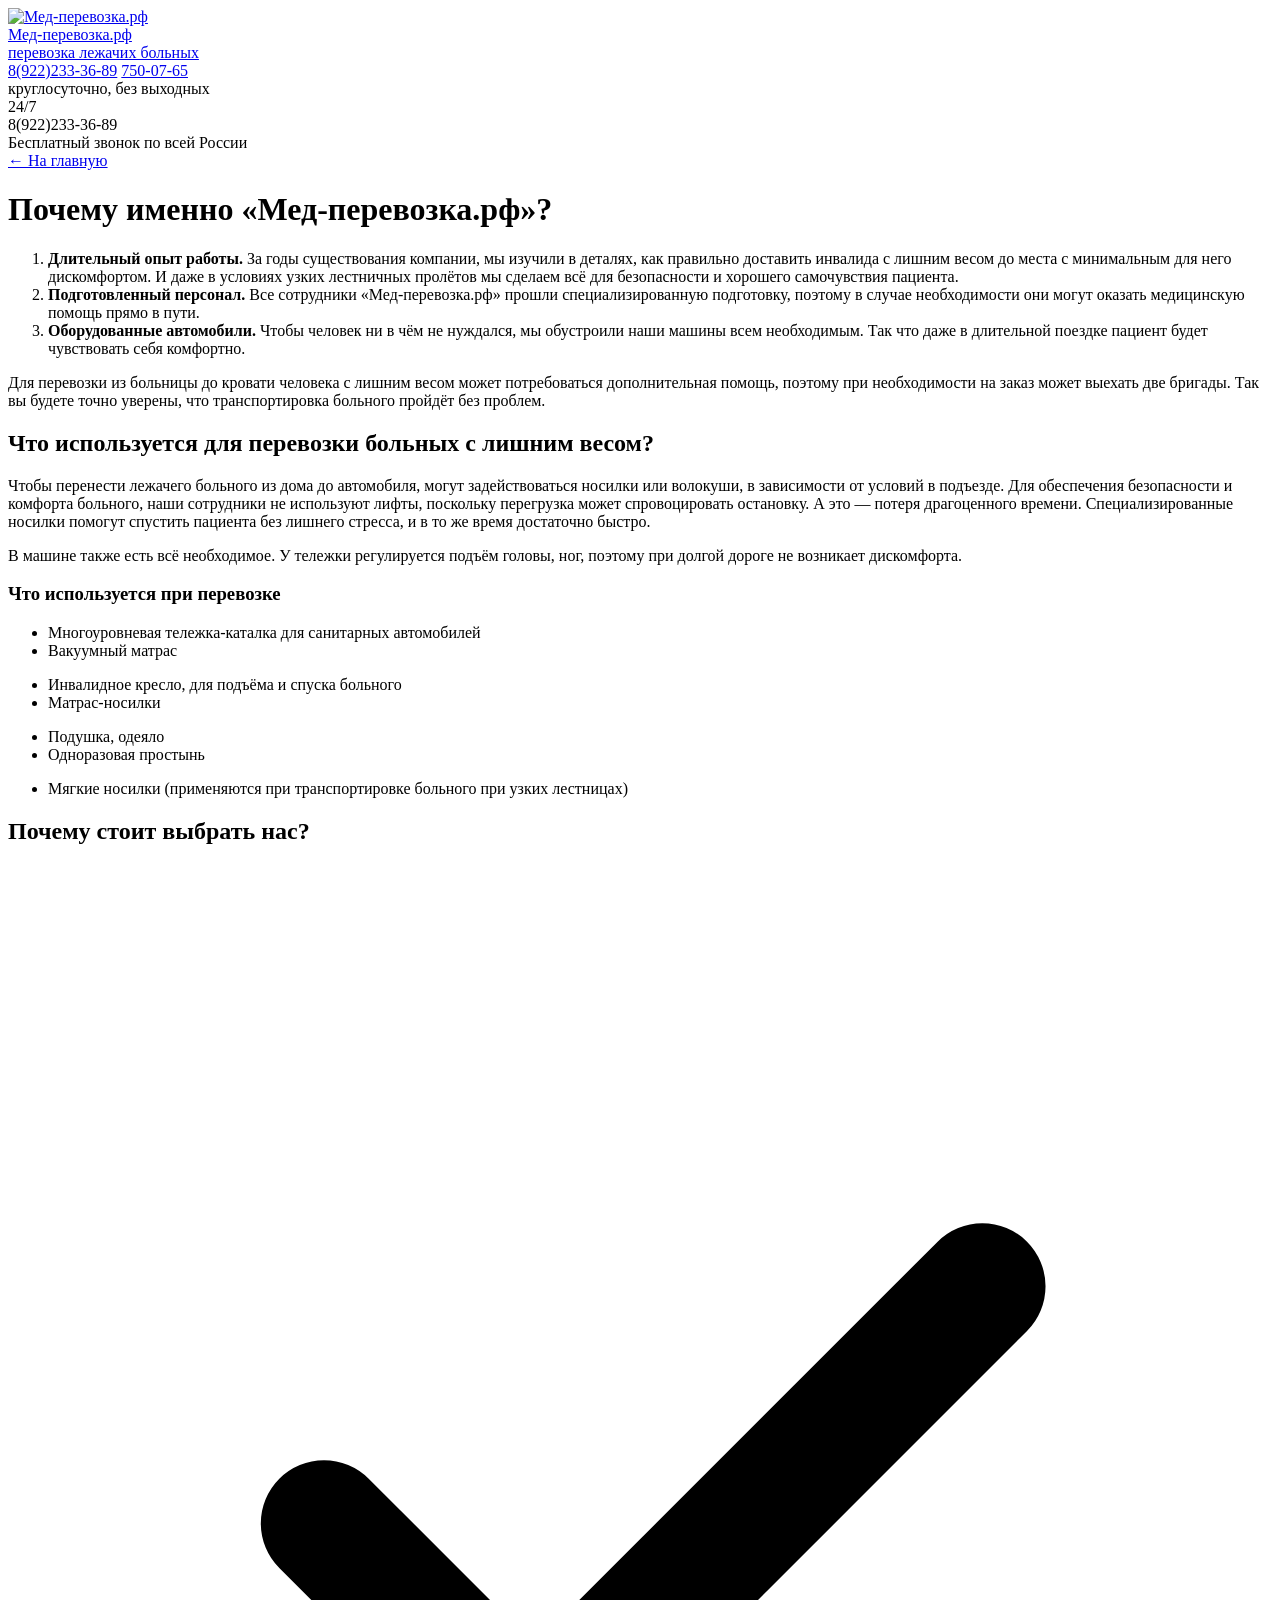
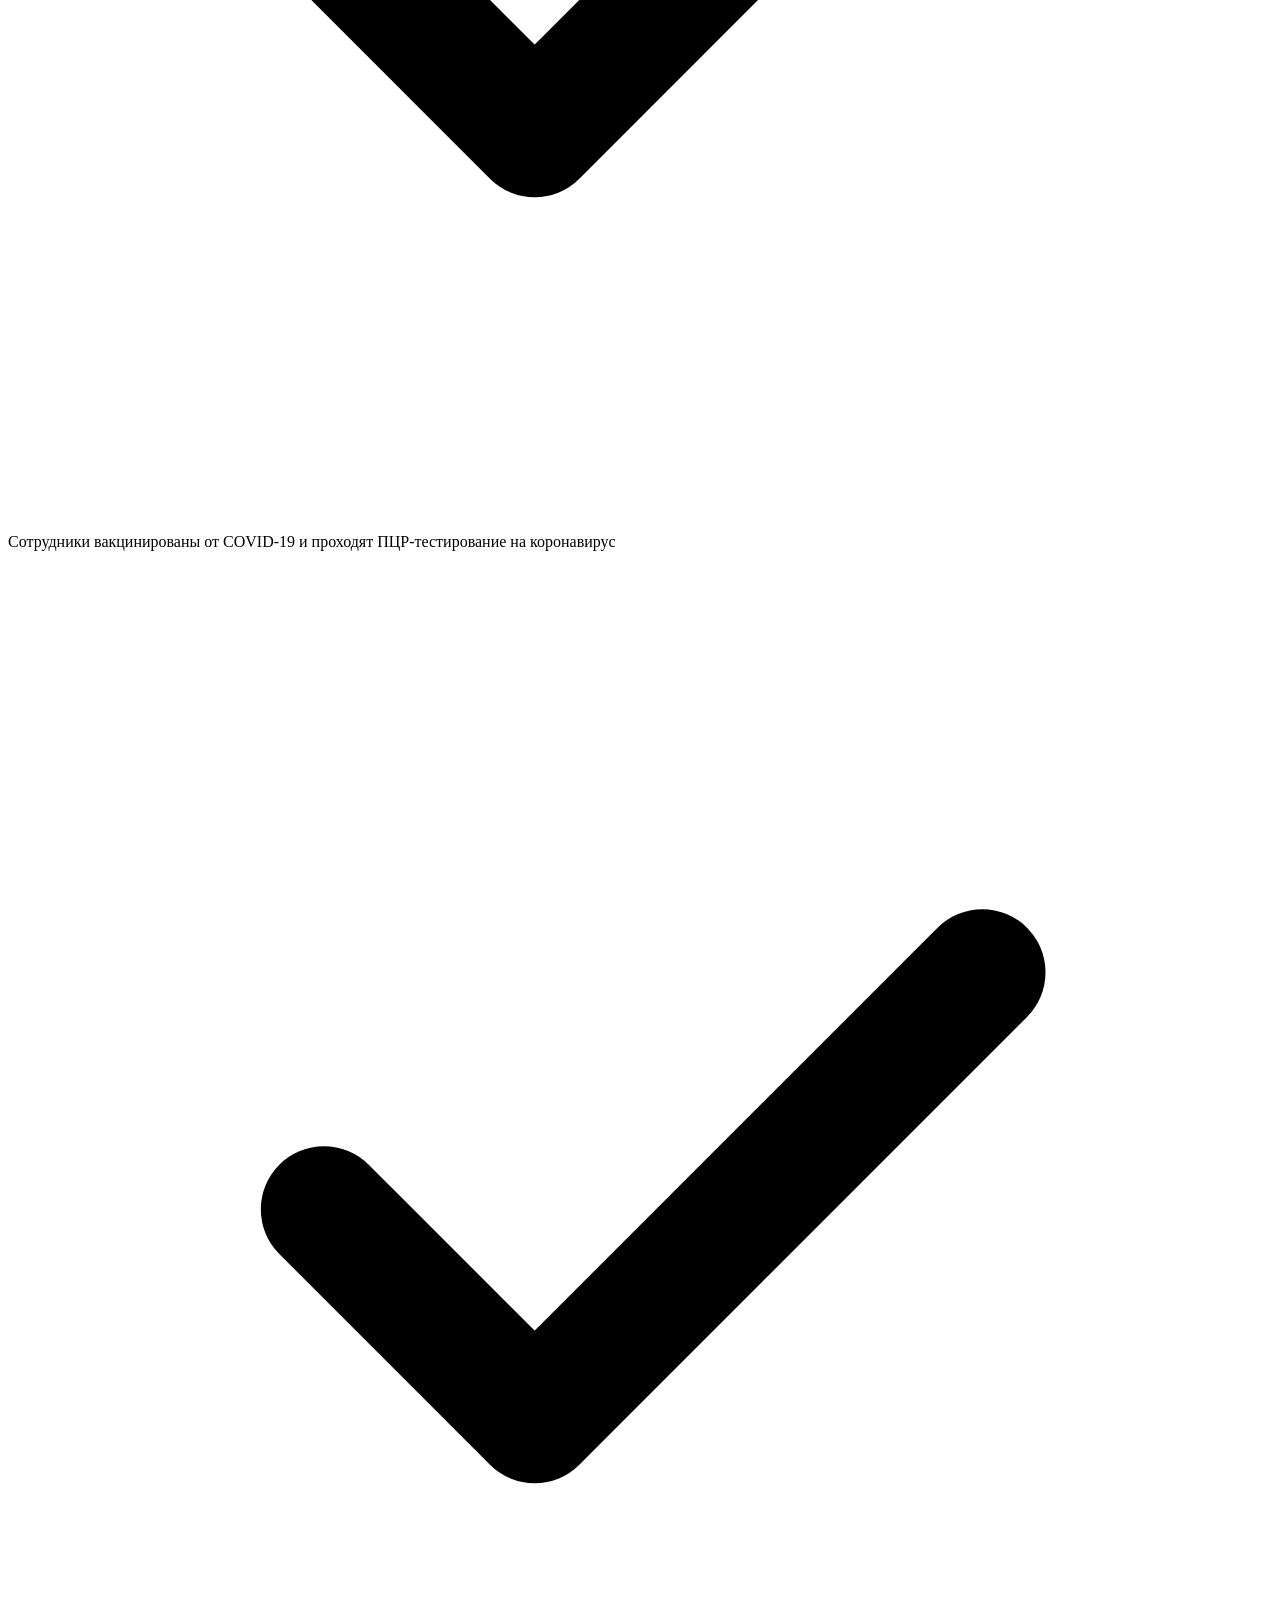
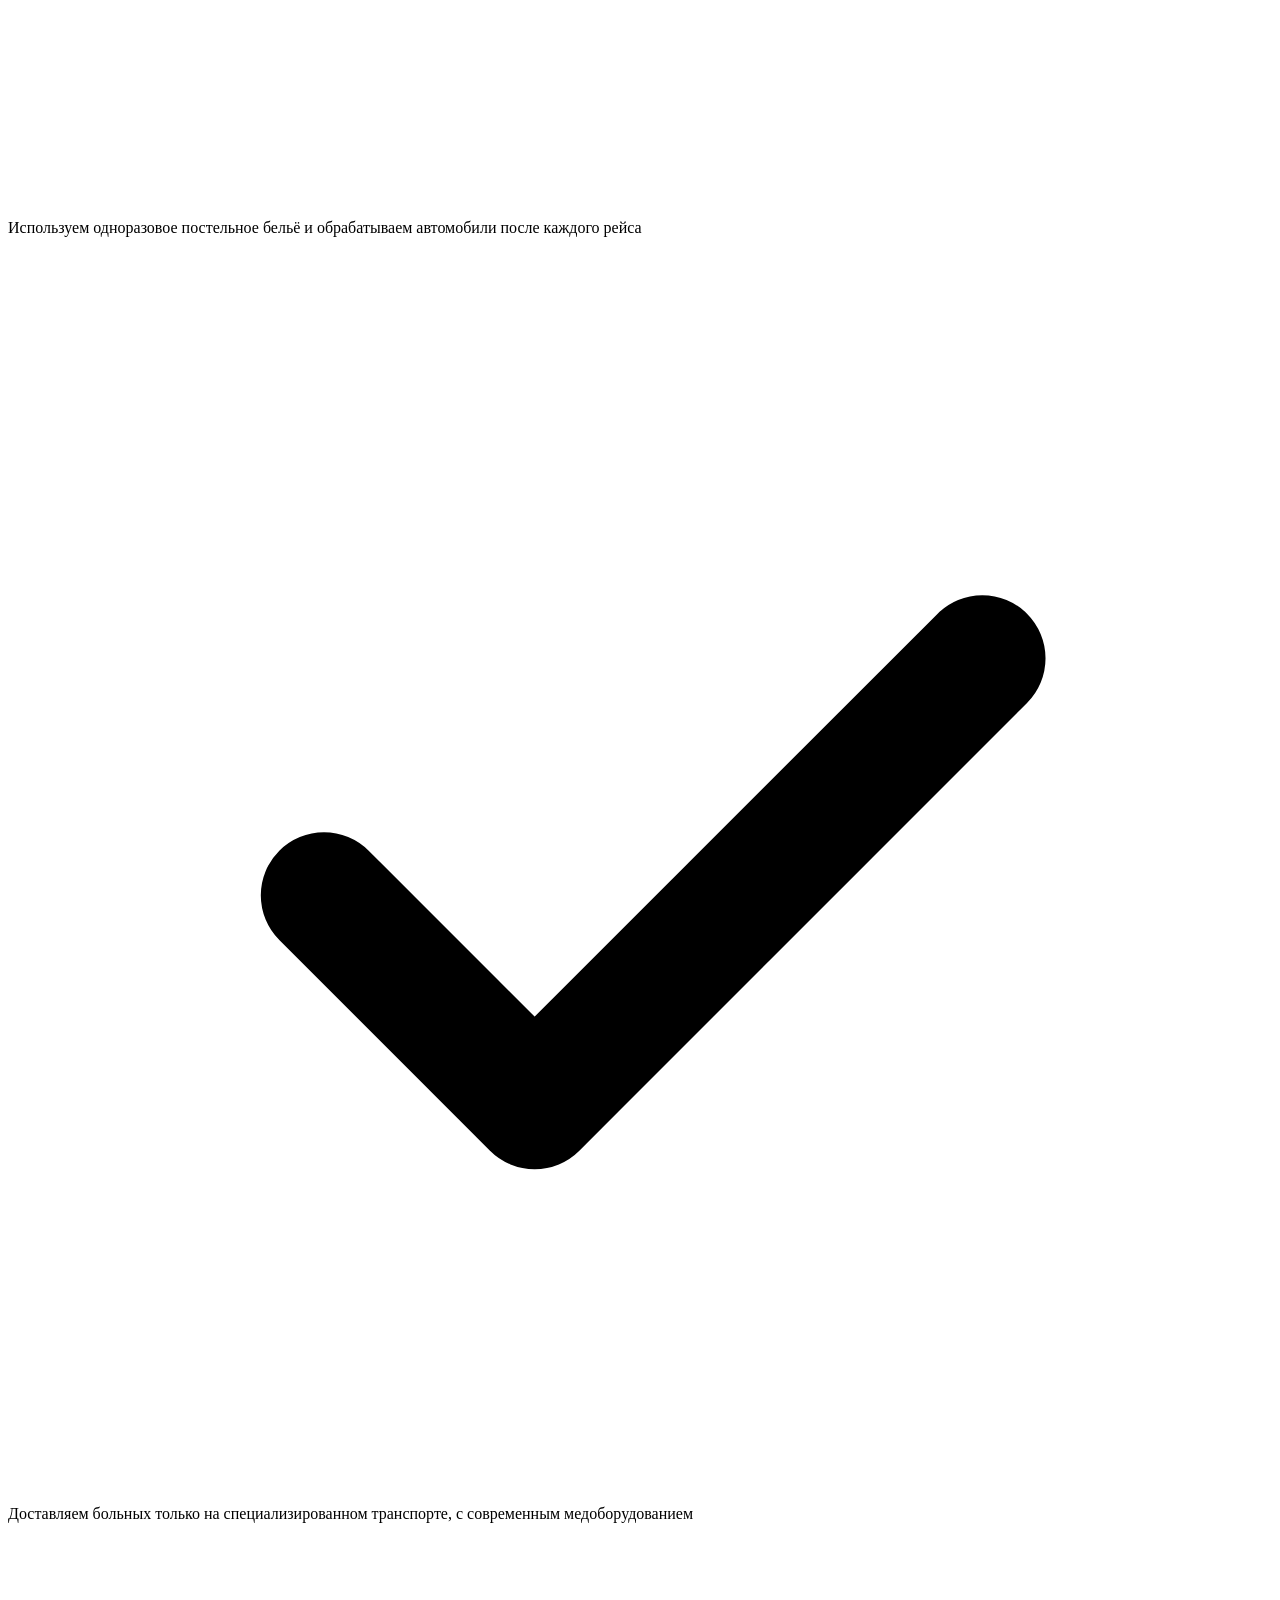
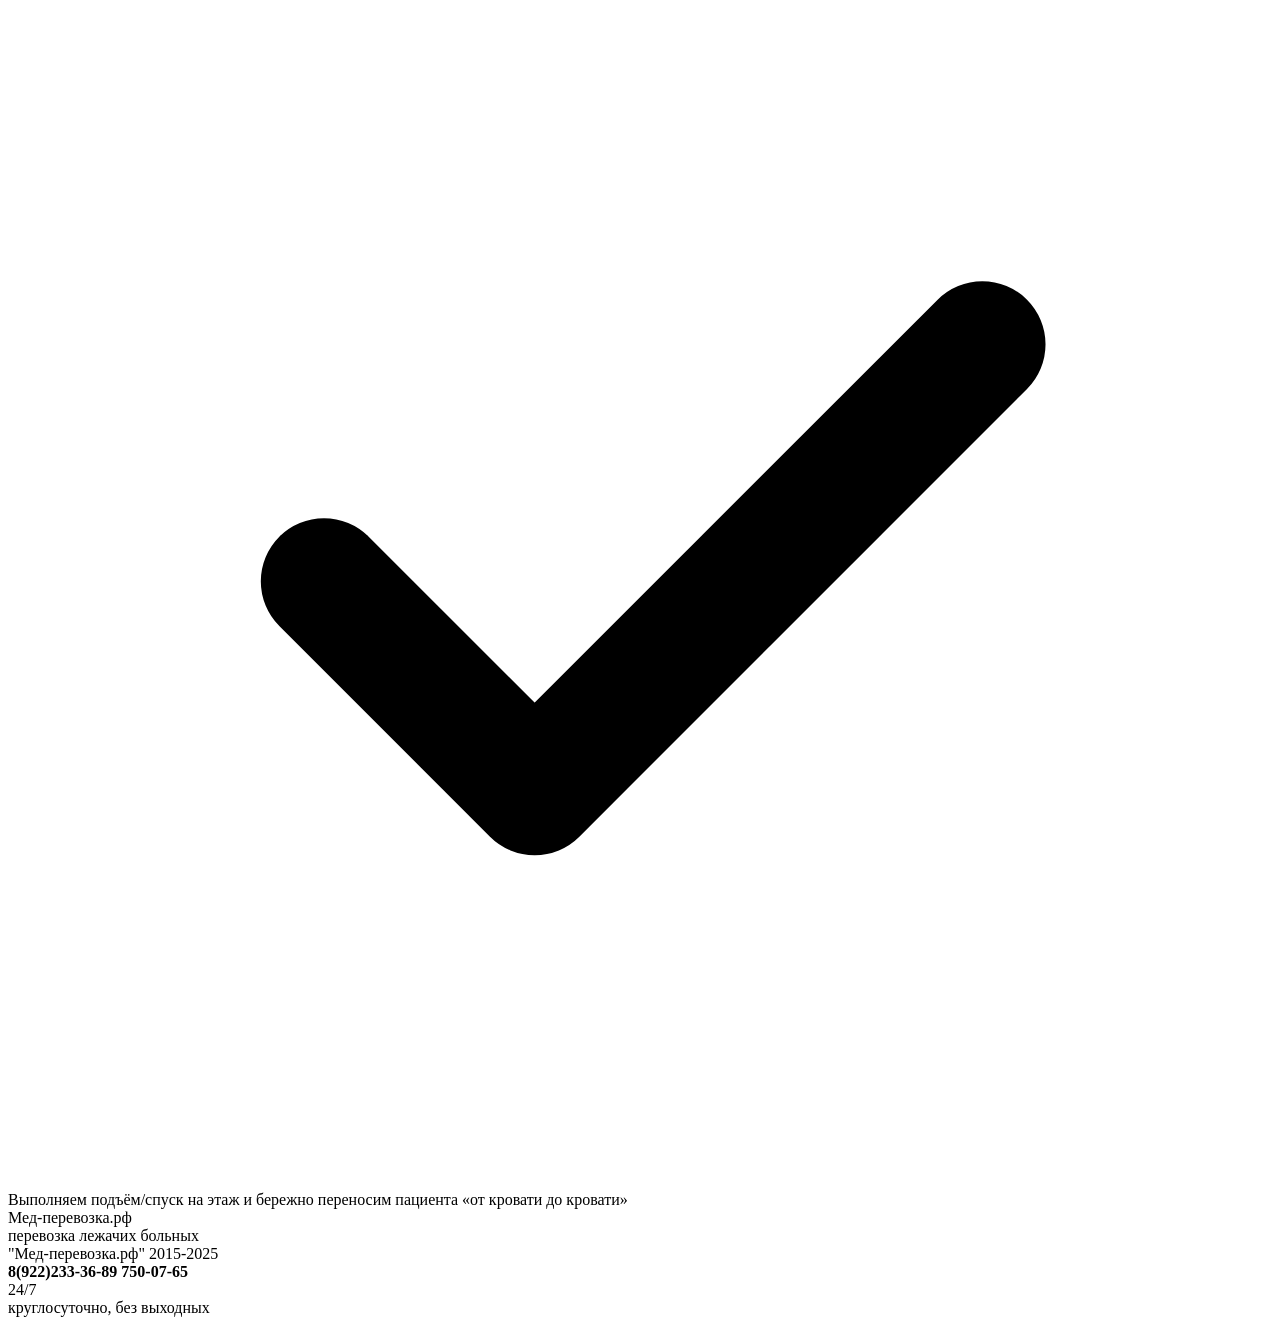
==== bolshoy-ves.html @ 8f7810c8 "Add files via upload" ====
<!DOCTYPE html>
<html lang="ru">
<head>
  <meta charset="UTF-8" />
  <meta name="viewport" content="width=device-width, initial-scale=1" />
  <title>Перевозка больных с лишним весом — Мед-перевозка.рф</title>
  <link rel="stylesheet" href="css/style.css" />
  <link rel="icon" href="img/logo.png" type="image/png" sizes="512x512" />
  <link rel="shortcut icon" href="img/logo.png" type="image/png" sizes="512x512" />
  <link rel="apple-touch-icon" href="img/logo.png" sizes="512x512" />
  <script src="js/slider.js" defer></script>
</head>
<body>
  <header class="top-bar">
    <div class="top-bar__inner">
      <div class="top-bar__left">
        <a class="logo-block" href="index.html">
          <img class="logo-block__img" src="img/logo.png" alt="Мед-перевозка.рф" />
          <div class="logo-block__text">
            <div class="logo-block__title">Мед-перевозка.рф</div>
            <div class="logo-block__subtitle">перевозка лежачих больных</div>
          </div>
        </a>

        <div class="phones-block">
          <a href="tel:+79222333689" class="phones-block__phone">8(922)233-36-89</a>
          <a href="tel:+77500765" class="phones-block__phone">750-07-65</a>
        </div>
      </div>

      <div class="top-bar__center">
        <div class="badge">круглосуточно, без выходных</div>
      </div>

      <div class="top-bar__right">
        <div class="hotline">
          <div class="hotline__icon">24/7</div>
          <div class="hotline__text">
            <div class="hotline__phone">8(922)233-36-89</div>
            <div class="hotline__note">Бесплатный звонок по всей России</div>
          </div>
        </div>
      </div>
    </div>
  </header>

  <main class="service-page weight-page">
    <div class="service-page__inner">
      <a class="service-page__back" href="index.html">← На главную</a>

      <h1 class="service-page__title">Почему именно «Мед-перевозка.рф»?</h1>

      <section class="spine-section">
        <ol class="weight-advantages">
          <li>
            <b>Длительный опыт работы.</b> За годы существования компании, мы изучили в деталях, как
            правильно доставить инвалида с лишним весом до места с минимальным для него дискомфортом.
            И даже в условиях узких лестничных пролётов мы сделаем всё для безопасности и хорошего
            самочувствия пациента.
          </li>
          <li>
            <b>Подготовленный персонал.</b> Все сотрудники «Мед-перевозка.рф» прошли специализированную
            подготовку, поэтому в случае необходимости они могут оказать медицинскую помощь прямо в
            пути.
          </li>
          <li>
            <b>Оборудованные автомобили.</b> Чтобы человек ни в чём не нуждался, мы обустроили наши
            машины всем необходимым. Так что даже в длительной поездке пациент будет чувствовать себя
            комфортно.
          </li>
        </ol>

        <p>
          Для перевозки из больницы до кровати человека с лишним весом может потребоваться
          дополнительная помощь, поэтому при необходимости на заказ может выехать две бригады. Так вы
          будете точно уверены, что транспортировка больного пройдёт без проблем.
        </p>
      </section>

      <section class="spine-section">
        <h2 class="service-page__subtitle service-page__subtitle--small">
          Что используется для перевозки больных с лишним весом?
        </h2>

        <p>
          Чтобы перенести лежачего больного из дома до автомобиля, могут задействоваться носилки или
          волокуши, в зависимости от условий в подъезде. Для обеспечения безопасности и комфорта
          больного, наши сотрудники не используют лифты, поскольку перегрузка может спровоцировать
          остановку. А это — потеря драгоценного времени. Специализированные носилки помогут спустить
          пациента без лишнего стресса, и в то же время достаточно быстро.
        </p>

        <p>
          В машине также есть всё необходимое. У тележки регулируется подъём головы, ног, поэтому при
          долгой дороге не возникает дискомфорта.
        </p>

        <section class="spine-section">
          <h3 class="service-page__subtitle service-page__subtitle--small">Что используется при перевозке</h3>

          <div class="spine-equipment">
            <ul>
              <li>Многоуровневая тележка-каталка для санитарных автомобилей</li>
              <li>Вакуумный матрас</li>
            </ul>
            <ul>
              <li>Инвалидное кресло, для подъёма и спуска больного</li>
              <li>Матрас-носилки</li>
            </ul>
            <ul>
              <li>Подушка, одеяло</li>
              <li>Одноразовая простынь</li>
            </ul>
            <ul class="spine-equipment__wide">
              <li>
                Мягкие носилки (применяются при транспортировке больного при узких лестницах)
              </li>
            </ul>
          </div>
        </section>
      </section>

      <section class="spine-section">
        <h2 class="service-page__subtitle">Почему стоит выбрать нас?</h2>

        <div class="benefits-grid" aria-label="Преимущества">
          <div class="benefit-card">
            <div class="benefit-card__icon" aria-hidden="true">
              <svg viewBox="0 0 24 24" fill="none">
                <path d="M6 12.5l4 4L18.5 8" stroke="currentColor" stroke-width="2.4" stroke-linecap="round" stroke-linejoin="round"/>
              </svg>
            </div>
            <div class="benefit-card__text">
              Сотрудники вакцинированы от COVID‑19 и проходят ПЦР‑тестирование на коронавирус
            </div>
          </div>

          <div class="benefit-card">
            <div class="benefit-card__icon" aria-hidden="true">
              <svg viewBox="0 0 24 24" fill="none">
                <path d="M6 12.5l4 4L18.5 8" stroke="currentColor" stroke-width="2.4" stroke-linecap="round" stroke-linejoin="round"/>
              </svg>
            </div>
            <div class="benefit-card__text">
              Используем одноразовое постельное бельё и обрабатываем автомобили после каждого рейса
            </div>
          </div>

          <div class="benefit-card">
            <div class="benefit-card__icon" aria-hidden="true">
              <svg viewBox="0 0 24 24" fill="none">
                <path d="M6 12.5l4 4L18.5 8" stroke="currentColor" stroke-width="2.4" stroke-linecap="round" stroke-linejoin="round"/>
              </svg>
            </div>
            <div class="benefit-card__text">
              Доставляем больных только на специализированном транспорте, с современным
              медоборудованием
            </div>
          </div>

          <div class="benefit-card">
            <div class="benefit-card__icon" aria-hidden="true">
              <svg viewBox="0 0 24 24" fill="none">
                <path d="M6 12.5l4 4L18.5 8" stroke="currentColor" stroke-width="2.4" stroke-linecap="round" stroke-linejoin="round"/>
              </svg>
            </div>
            <div class="benefit-card__text">
              Выполняем подъём/спуск на этаж и бережно переносим пациента «от кровати до кровати»
            </div>
          </div>
        </div>
      </section>
    </div>
  </main>

  <footer class="site-footer">
    <div class="site-footer__inner">
      <div class="site-footer__left">
        <div class="site-footer__brand">
          <div class="site-footer__logo">Мед-перевозка.рф</div>
          <div class="site-footer__tagline">перевозка лежачих больных</div>
        </div>
        <div class="site-footer__copy">"Мед-перевозка.рф" 2015-2025</div>
      </div>

      <div class="site-footer__phones">
        <b href="tel:+79257967877">8(922)233-36-89</b>
        <b href="tel:+79165627064">750-07-65</b>
      </div>

      <div class="site-footer__right">
        <div class="site-footer__clock" aria-hidden="true">24/7</div>
        <div class="site-footer__right-text">круглосуточно, без выходных</div>
      </div>
    </div>
  </footer>
</body>
</html>
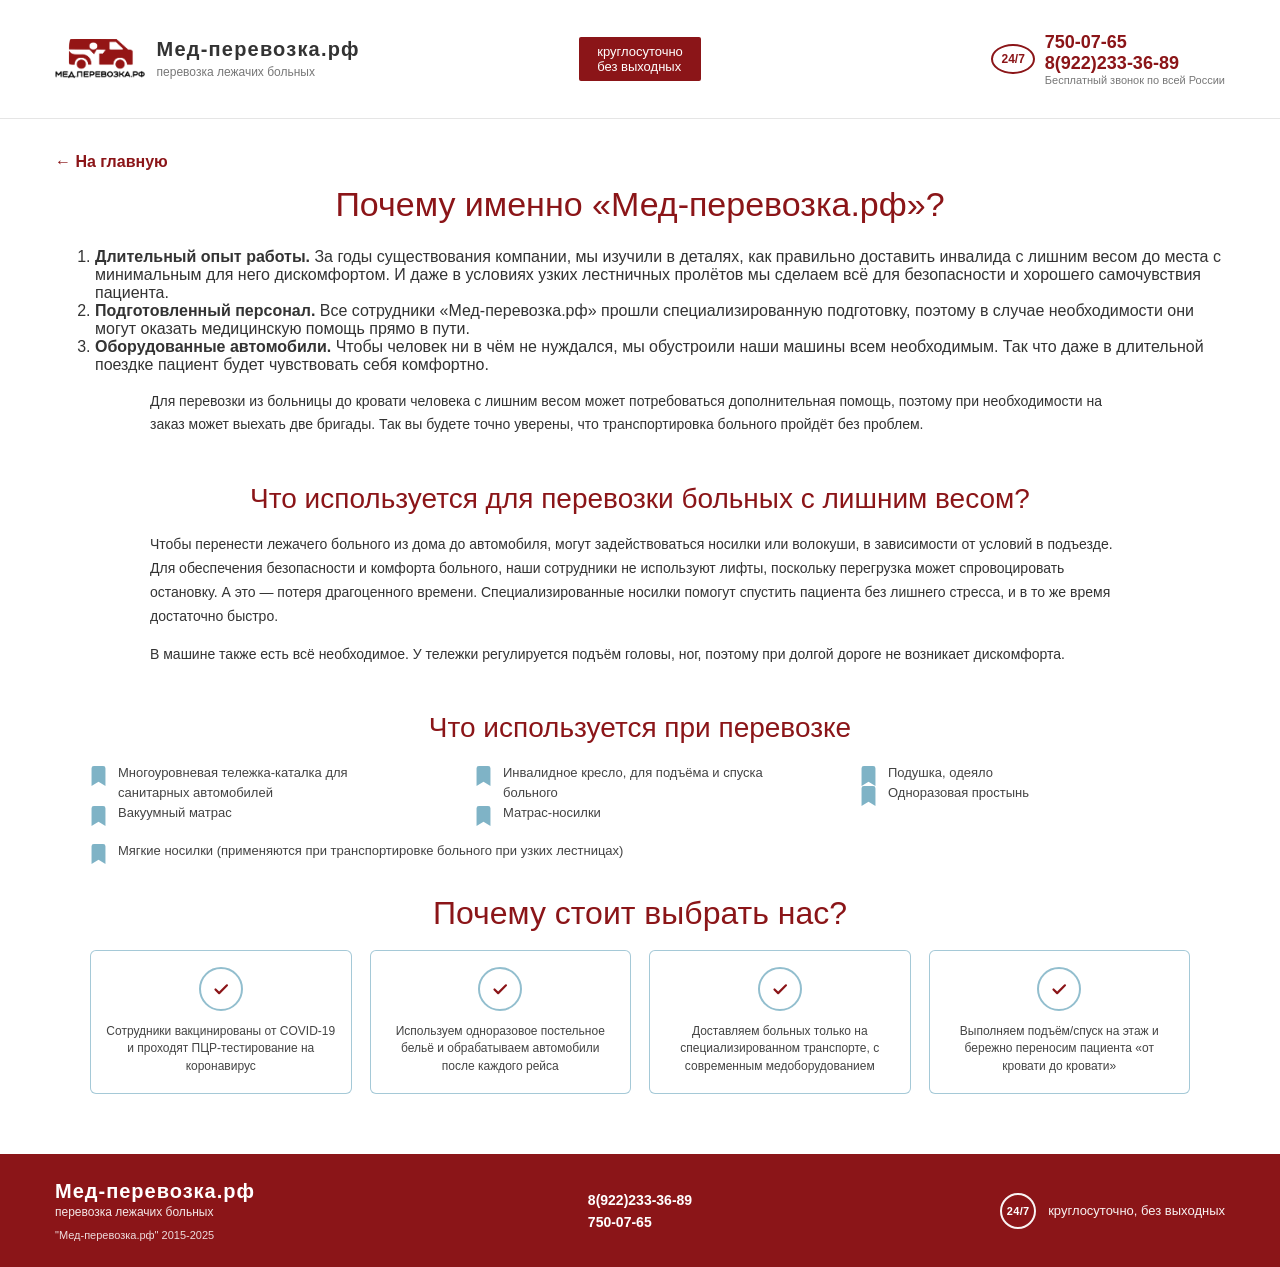
==== commit a6a2b37f: "Add files via upload" ====
--- a/bolshoy-ves.html
+++ b/bolshoy-ves.html
@@ -13,29 +13,28 @@
 <body>
   <header class="top-bar">
     <div class="top-bar__inner">
+      <!-- Левая часть: логотип + описание + телефоны -->
       <div class="top-bar__left">
         <a class="logo-block" href="index.html">
-          <img class="logo-block__img" src="img/logo.png" alt="Мед-перевозка.рф" />
+          <img class="logo-block__img" src="img/logo.png" alt="SAN-TAXI.RU" />
           <div class="logo-block__text">
             <div class="logo-block__title">Мед-перевозка.рф</div>
             <div class="logo-block__subtitle">перевозка лежачих больных</div>
           </div>
         </a>
-
-        <div class="phones-block">
-          <a href="tel:+79222333689" class="phones-block__phone">8(922)233-36-89</a>
-          <a href="tel:+77500765" class="phones-block__phone">750-07-65</a>
-        </div>
       </div>
 
+      <!-- Центр: плашка "круглосуточно" -->
       <div class="top-bar__center">
-        <div class="badge">круглосуточно, без выходных</div>
+        <div class="badge">круглосуточно <br> без выходных</div>
       </div>
 
+      <!-- Правая часть: 24/7 + 8 800 -->
       <div class="top-bar__right">
         <div class="hotline">
-          <div class="hotline__icon">24/7</div>
+          <div class="hotline__icon"> <b>24/7</b> </div>
           <div class="hotline__text">
+            <div class="hotline__phone">750-07-65</div>
             <div class="hotline__phone">8(922)233-36-89</div>
             <div class="hotline__note">Бесплатный звонок по всей России</div>
           </div>
--- a/css/style.css
+++ b/css/style.css
@@ -0,0 +1,1545 @@
+/* Основные переменные */
+:root {
+    --burgundy: #8b1518;
+    --text-dark: #333333;
+    --text-light: #ffffff;
+    --gray: #777777;
+    --font-main: "Arial", "Helvetica", sans-serif;
+  }
+  
+  *,
+  *::before,
+  *::after {
+    box-sizing: border-box;
+  }
+  
+  body {
+    margin: 0;
+    font-family: var(--font-main);
+    color: var(--text-dark);
+  }
+
+  .hero-slider {
+    background: #ffffff;
+  }
+
+  .hero-slider__inner {
+    max-width: 1200px;
+    margin: 0 auto;
+    padding: 14px 15px 0;
+    position: relative;
+  }
+
+  .hero-slider__slides {
+    position: relative;
+    height: clamp(260px, 28vw, 360px);
+    border-radius: 6px;
+    overflow: hidden;
+  }
+
+  .hero-slide {
+    position: absolute;
+    inset: 0;
+    opacity: 0;
+    pointer-events: none;
+    transition: opacity 200ms ease;
+  }
+
+  .hero-slide.is-active {
+    opacity: 1;
+    pointer-events: auto;
+  }
+
+  .hero-slide__bg {
+    position: absolute;
+    inset: 0;
+    width: 100%;
+    height: 100%;
+    object-fit: cover;
+    display: block;
+  }
+
+  .hero-slide__panel {
+    position: relative;
+    z-index: 1;
+    max-width: 520px;
+    height: 100%;
+    padding: 26px 28px;
+    display: flex;
+    flex-direction: column;
+    justify-content: center;
+    background: linear-gradient(90deg, rgba(255, 255, 255, 0.92) 0%, rgba(255, 255, 255, 0.86) 70%, rgba(255, 255, 255, 0.0) 100%);
+  }
+
+  .hero-slide__panel--center {
+    max-width: 680px;
+    margin: 0 auto;
+    text-align: left;
+    background: linear-gradient(90deg, rgba(255, 255, 255, 0.86) 0%, rgba(255, 255, 255, 0.86) 100%);
+  }
+
+  .hero-slide__title {
+    margin: 0 0 10px;
+    color: var(--burgundy);
+    font-size: 28px;
+    line-height: 1.15;
+  }
+
+  .hero-slide__title--dark {
+    color: #444444;
+  }
+
+  .hero-slide__list {
+    margin: 0 0 18px;
+    padding-left: 18px;
+    color: #555555;
+    line-height: 1.55;
+    font-size: 14px;
+  }
+
+  .hero-slide__list--checks {
+    list-style: none;
+    padding-left: 0;
+  }
+
+  .hero-slide__list--checks li {
+    position: relative;
+    padding-left: 22px;
+    margin: 8px 0;
+  }
+
+  .hero-slide__list--checks li::before {
+    content: "✓";
+    position: absolute;
+    left: 0;
+    top: 0;
+    color: #a51b1f;
+    font-weight: 800;
+  }
+
+  .hero-slide__actions {
+    display: flex;
+    align-items: center;
+    gap: 18px;
+    flex-wrap: wrap;
+  }
+
+  .hero-slide__btn {
+    display: inline-block;
+    background: var(--burgundy);
+    color: #ffffff;
+    padding: 10px 26px;
+    text-decoration: none;
+    border-radius: 2px;
+    font-size: 13px;
+    font-weight: 700;
+    text-transform: uppercase;
+  }
+
+  .hero-slide__btn:hover {
+    background: #a51b1f;
+  }
+
+  .hero-slide__hint {
+    color: #6aaec0;
+    font-size: 14px;
+  }
+
+  .hero-slide__big {
+    margin: 6px 0 2px;
+    font-size: 26px;
+    font-weight: 800;
+    color: var(--burgundy);
+  }
+
+  .hero-slide__sub {
+    color: #555555;
+    font-size: 14px;
+    margin-bottom: 16px;
+  }
+
+  .hero-slider__nav {
+    position: absolute;
+    top: 50%;
+    transform: translateY(-50%);
+    width: 44px;
+    height: 44px;
+    border-radius: 999px;
+    border: none;
+    cursor: pointer;
+    background: rgba(255, 255, 255, 0.85);
+    box-shadow: 0 3px 10px rgba(0, 0, 0, 0.18);
+    z-index: 3;
+  }
+
+  .hero-slider__nav--prev {
+    left: 14px;
+    transform: translateY(-50%);
+    background-repeat: no-repeat;
+    background-position: center;
+    background-size: 22px 22px;
+    background-image: url("data:image/svg+xml,%3Csvg xmlns='http://www.w3.org/2000/svg' width='24' height='24' viewBox='0 0 24 24'%3E%3Cpath d='M14 6l-6 6 6 6' fill='none' stroke='%23333' stroke-width='2' stroke-linecap='round' stroke-linejoin='round'/%3E%3C/svg%3E");
+  }
+
+  .hero-slider__nav--next {
+    right: 14px;
+    transform: translateY(-50%);
+    background-repeat: no-repeat;
+    background-position: center;
+    background-size: 22px 22px;
+    background-image: url("data:image/svg+xml,%3Csvg xmlns='http://www.w3.org/2000/svg' width='24' height='24' viewBox='0 0 24 24'%3E%3Cpath d='M10 6l6 6-6 6' fill='none' stroke='%23333' stroke-width='2' stroke-linecap='round' stroke-linejoin='round'/%3E%3C/svg%3E");
+  }
+
+  .hero-slider__nav:hover {
+    background: rgba(255, 255, 255, 0.98);
+  }
+
+  .hero-slider[data-active-slide="3"] .hero-slide.is-active .hero-slide__panel {
+    background: transparent;
+  }
+
+  @media (max-width: 900px) {
+    .hero-slide__panel {
+      max-width: 520px;
+      padding: 20px 18px;
+      background: rgba(255, 255, 255, 0.9);
+    }
+
+    .hero-slider__nav--prev {
+      left: 10px;
+    }
+
+    .hero-slider__nav--next {
+      right: 10px;
+    }
+  }
+
+  @media (max-width: 600px) {
+    .hero-slider__slides {
+      height: 260px;
+    }
+
+    .hero-slide__title {
+      font-size: 22px;
+    }
+
+    .hero-slide__big {
+      font-size: 22px;
+    }
+  }
+  
+  /* Шапка */
+  .top-bar {
+    background: #ffffff;
+    border-bottom: 1px solid #e5e5e5;
+    font-size: 14px;
+    position: sticky;
+    top: 0;
+    z-index: 1000;
+  }
+  
+  .top-bar__inner {
+    max-width: 1200px;
+    margin: 0 auto;
+    padding: 14px 15px;
+    display: grid;
+    grid-template-columns: 1fr auto 1fr;
+    align-items: center;
+    gap: 18px;
+  }
+  
+  /* Левая часть */
+  .top-bar__left {
+    display: flex;
+    align-items: center;
+    gap: 22px;
+    min-width: 0;
+  }
+  
+  .logo-block {
+    display: flex;
+    align-items: center;
+    gap: 12px;
+    text-decoration: none;
+    color: inherit;
+  }
+
+  .logo-block:visited,
+  .logo-block:hover,
+  .logo-block:active {
+    text-decoration: none;
+    color: inherit;
+  }
+
+  .logo-block__img {
+    width: clamp(74px, 7vw, 110px);
+    height: clamp(74px, 7vw, 110px);
+    object-fit: contain;
+    display: block;
+    flex: 0 0 auto;
+  }
+
+  .logo-block__text {
+    display: flex;
+    flex-direction: column;
+  }
+  
+  .logo-block__title {
+    font-weight: 700;
+    font-size: 20px;
+    letter-spacing: 0.06em;
+  }
+  
+  .logo-block__subtitle {
+    font-size: 12px;
+    color: var(--gray);
+    margin-top: 4px;
+  }
+  
+  /* Телефоны слева */
+  .phones-block {
+    display: flex;
+    flex-direction: column;
+    gap: 3px;
+    line-height: 1.15;
+  }
+  
+  .phones-block__phone {
+    color: var(--burgundy);
+    font-weight: 700;
+    text-decoration: none;
+  }
+  
+  .phones-block__phone:hover {
+    text-decoration: underline;
+  }
+  
+  /* Кнопка "Заказать звонок" как текстовая */
+  .btn-link {
+    margin-top: 4px;
+    color: var(--burgundy);
+    font-weight: 600;
+    text-decoration: none;
+  }
+  
+  .btn-link:hover {
+    text-decoration: underline;
+  }
+  
+  /* Центр */
+  .top-bar__center {
+    justify-self: center;
+  }
+  
+  .badge {
+    background: var(--burgundy);
+    color: var(--text-light);
+    padding: 7px 18px;
+    border-radius: 2px;
+    font-size: 13px;
+    white-space: nowrap;
+  }
+  
+  /* Правая часть */
+  .top-bar__right {
+    display: flex;
+    flex-direction: column;
+    align-items: flex-end;
+    gap: 6px;
+    justify-self: end;
+  }
+  
+  .hotline {
+    display: flex;
+    align-items: center;
+    gap: 10px;
+  }
+  
+  .hotline__icon {
+    border: 2px solid var(--burgundy);
+    color: var(--burgundy);
+    border-radius: 50%;
+    padding: 6px 8px;
+    font-weight: 700;
+    font-size: 12px;
+  }
+  
+  .hotline__phone {
+    color: var(--burgundy);
+    font-weight: 700;
+    font-size: 18px;
+  }
+  
+  .hotline__note {
+    font-size: 11px;
+    color: var(--gray);
+  }
+  
+  /* Основная красная кнопка справа */
+  .btn-main {
+    background: var(--burgundy);
+    color: var(--text-light);
+    padding: 8px 22px;
+    text-decoration: none;
+    border-radius: 2px;
+    font-size: 13px;
+    text-transform: uppercase;
+  }
+  
+  .btn-main:hover {
+    background: #a51b1f;
+  }
+  
+  /* Нижняя полоса e‑mail */
+  .top-bar__bottom {
+    max-width: 1200px;
+    margin: 0 auto;
+    padding: 0 15px 8px;
+    font-size: 13px;
+    color: var(--gray);
+  }
+  
+  .top-bar__bottom a {
+    color: var(--burgundy);
+    text-decoration: none;
+  }
+  
+  .top-bar__bottom a:hover {
+    text-decoration: underline;
+  }
+  
+  /* Адаптивность */
+  @media (max-width: 900px) {
+    .top-bar__inner {
+      grid-template-columns: 1fr;
+      justify-items: start;
+      gap: 12px;
+    }
+  
+    .top-bar__center {
+      justify-self: start;
+    }
+
+    .top-bar__right {
+      justify-self: start;
+      align-items: flex-start;
+    }
+  }
+  
+  @media (max-width: 600px) {
+    .top-bar__inner {
+      padding: 12px 15px;
+    }
+  
+    .logo-block__img {
+      width: 78px;
+      height: 78px;
+    }
+  
+    .logo-block__title {
+      font-size: 18px;
+    }
+
+    .phones-block__phone {
+      font-size: 14px;
+    }
+  }
+  .footer {
+    background-color: #8b1517; /* бордовый как на картинке */
+    color: #ffffff;
+    font-family: Arial, sans-serif;
+    padding: 18px 30px;
+    border-radius: 0 0 8px 8px; /* лёгкое скругление как у блока */
+  }
+  
+  .footer-inner {
+    max-width: 980px;
+    margin: 0 auto;
+    display: flex;
+    align-items: center;
+    justify-content: space-between;
+    gap: 30px;
+  }
+  
+  .footer-logo-block {
+    display: flex;
+    flex-direction: column;
+    gap: 8px;
+  }
+  
+  .footer-logo {
+    max-height: 60px;
+    width: auto;
+    display: block;
+  }
+  
+  .footer-copy {
+    font-size: 11px;
+    opacity: 0.9;
+  }
+  
+  .footer-phones {
+    display: flex;
+    flex-direction: column;
+    gap: 4px;
+    text-align: left;
+    font-size: 14px;
+  }
+  
+  .footer-phones a {
+    color: #ffffff;
+    text-decoration: none;
+  }
+  
+  .footer-phones a:hover {
+    text-decoration: underline;
+  }
+  
+  .footer-24 {
+    display: flex;
+    align-items: center;
+    gap: 10px;
+    font-size: 13px;
+  }
+  
+  .footer-24-icon {
+    width: 34px;
+    height: 34px;
+    border-radius: 50%;
+    border: 2px solid #ffffff;
+    display: flex;
+    align-items: center;
+    justify-content: center;
+    font-size: 11px;
+    font-weight: bold;
+  }
+  
+  .footer-24-text {
+    white-space: nowrap;
+  }
+  
+  /* Адаптив для узких экранов */
+  @media (max-width: 700px) {
+    .footer-inner {
+      flex-direction: column;
+      align-items: flex-start;
+    }
+  
+    .footer-24-text {
+      white-space: normal;
+    }
+  }
+
+  .about-block {
+    background: #f5f5f5;
+    padding: 40px 0;
+  }
+  
+  .about-block__inner {
+    max-width: 1200px;
+    margin: 0 auto;
+    padding: 20px 25px;
+    background: #ffffff;
+    display: flex;
+    align-items: stretch;
+    gap: 25px;
+    box-shadow: 0 0 10px rgba(0, 0, 0, 0.08);
+  }
+  
+  .about-block__image {
+    flex: 0 0 340px;
+    display: flex;
+  }
+  
+  .about-block__image img {
+    display: block;
+    width: 100%;
+    height: 100%;
+    border-radius: 4px;
+    object-fit: cover;
+  }
+  
+  .about-block__text {
+    flex: 1 1 auto;
+    font-size: 19px;
+    line-height: 1.6;
+    color: #333333;
+  }
+  
+  .about-block__text p {
+    margin: 0 0 14px;
+  }
+
+  .about-block__text p:last-child {
+    margin-bottom: 0;
+  }
+  
+  @media (max-width: 800px) {
+    .about-block__inner {
+      flex-direction: column;
+    }
+  
+    .about-block__image {
+      flex: 0 0 auto;
+    }
+  }
+
+  .equipment {
+    background: #ffffff;
+    padding: 55px 0 65px;
+  }
+
+  .equipment__inner {
+    max-width: 1200px;
+    margin: 0 auto;
+    padding: 0 15px;
+  }
+
+  .equipment__title {
+    margin: 0;
+    text-align: center;
+    font-size: 34px;
+    line-height: 1.15;
+    color: var(--burgundy);
+    font-weight: 400;
+  }
+
+  .equipment__lead {
+    margin: 16px auto 0;
+    max-width: 1040px;
+    text-align: center;
+    color: #666666;
+    font-size: 14px;
+    line-height: 1.7;
+  }
+
+  .equipment__list {
+    margin: 28px 0 0;
+    padding: 0;
+    list-style: none;
+    display: grid;
+    grid-template-columns: repeat(3, minmax(220px, 1fr));
+    column-gap: 55px;
+    row-gap: 22px;
+    align-items: start;
+  }
+
+  .equipment__item {
+    position: relative;
+    padding-left: 42px;
+    font-size: 14px;
+    line-height: 1.35;
+    color: #444444;
+  }
+
+  .equipment__item::before {
+    content: "";
+    position: absolute;
+    left: 0;
+    top: 2px;
+    width: 22px;
+    height: 28px;
+    background-repeat: no-repeat;
+    background-size: contain;
+    background-image: url("data:image/svg+xml,%3Csvg xmlns='http://www.w3.org/2000/svg' width='22' height='28' viewBox='0 0 22 28'%3E%3Cpath d='M5 1h12a3 3 0 0 1 3 3v23l-9-5.7L2 27V4a3 3 0 0 1 3-3z' fill='%237fb3c6'/%3E%3C/svg%3E");
+  }
+
+  .equipment__item--center {
+    grid-column: 2;
+  }
+
+  @media (max-width: 900px) {
+    .equipment__list {
+      grid-template-columns: repeat(2, minmax(220px, 1fr));
+      column-gap: 40px;
+    }
+
+    .equipment__item--center {
+      grid-column: auto;
+    }
+  }
+
+  @media (max-width: 600px) {
+    .equipment {
+      padding: 40px 0 45px;
+    }
+
+    .equipment__title {
+      font-size: 28px;
+    }
+
+    .equipment__list {
+      grid-template-columns: 1fr;
+      row-gap: 14px;
+    }
+  }
+
+  .popular-services {
+    background: #ffffff;
+    padding: 52px 0 10px;
+  }
+
+  .popular-services__inner {
+    max-width: 1200px;
+    margin: 0 auto;
+    padding: 0 15px;
+  }
+
+  .popular-services__title {
+    margin: 0;
+    text-align: center;
+    font-size: 34px;
+    line-height: 1.15;
+    color: var(--burgundy);
+    font-weight: 400;
+  }
+
+  .popular-services__lead {
+    margin: 16px auto 0;
+    max-width: 1120px;
+    text-align: center;
+    color: #666666;
+    font-size: 14px;
+    line-height: 1.7;
+  }
+
+  .popular-services__grid {
+    margin-top: 28px;
+    display: grid;
+    grid-template-columns: repeat(6, minmax(120px, 1fr));
+    gap: 18px;
+    align-items: start;
+  }
+
+  .service-card {
+    text-decoration: none;
+    color: #666666;
+    display: grid;
+    justify-items: center;
+    gap: 10px;
+    padding: 6px 6px 10px;
+  }
+
+  .service-card__icon {
+    width: 62px;
+    height: 62px;
+    color: #7fb3c6;
+  }
+
+  .service-card__icon svg {
+    width: 100%;
+    height: 100%;
+    display: block;
+  }
+
+  .service-card__text {
+    text-align: center;
+    font-size: 13px;
+    line-height: 1.25;
+  }
+
+  .service-card:hover .service-card__text {
+    color: var(--burgundy);
+  }
+
+  .prices {
+    background: #ffffff;
+    padding: 32px 0 50px;
+  }
+
+  .prices__inner {
+    max-width: 1200px;
+    margin: 0 auto;
+    padding: 0 15px;
+  }
+
+  .prices__title {
+    margin: 0 0 18px;
+    text-align: center;
+    font-size: 34px;
+    line-height: 1.15;
+    color: var(--burgundy);
+    font-weight: 400;
+  }
+
+  .prices__table-wrap {
+    overflow: auto;
+    border-radius: 4px;
+    box-shadow: 0 0 0 1px rgba(0, 0, 0, 0.05);
+  }
+
+  .prices__table {
+    width: 100%;
+    min-width: 860px;
+    border-collapse: collapse;
+    background: #ffffff;
+    font-size: 13px;
+    color: #555555;
+  }
+
+  .prices__table thead th {
+    background: var(--burgundy);
+    color: #ffffff;
+    padding: 10px 12px;
+    text-align: left;
+    font-weight: 700;
+    white-space: nowrap;
+  }
+
+  .prices__table tbody td {
+    padding: 10px 12px;
+    border-top: 1px solid #e9e9e9;
+    background: #f6f6f6;
+  }
+
+  .prices__table tbody tr:nth-child(even) td {
+    background: #efefef;
+  }
+
+  .prices__table tbody td:last-child {
+    white-space: nowrap;
+    text-align: right;
+    font-weight: 700;
+    color: #666666;
+  }
+
+  @media (max-width: 1100px) {
+    .popular-services__grid {
+      grid-template-columns: repeat(3, minmax(140px, 1fr));
+    }
+  }
+
+  @media (max-width: 600px) {
+    .popular-services {
+      padding: 40px 0 10px;
+    }
+
+    .popular-services__title,
+    .prices__title {
+      font-size: 28px;
+    }
+
+    .popular-services__grid {
+      grid-template-columns: repeat(2, minmax(140px, 1fr));
+    }
+  }
+
+  .faq {
+    background: #ffffff;
+    padding: 40px 0 55px;
+  }
+
+  .faq__inner {
+    max-width: 1200px;
+    margin: 0 auto;
+    padding: 0 15px;
+  }
+
+  .faq__title {
+    margin: 0;
+    text-align: center;
+    font-size: 34px;
+    line-height: 1.15;
+    color: var(--burgundy);
+    font-weight: 400;
+  }
+
+  .faq__list {
+    margin-top: 22px;
+    display: grid;
+    gap: 14px;
+  }
+
+  .faq-item {
+    border-radius: 12px;
+    overflow: hidden;
+  }
+
+  .faq-item__q {
+    background: #bfeaf3;
+    color: #2c7f93;
+    font-weight: 600;
+    font-size: 15px;
+    line-height: 1.35;
+    padding: 18px 52px 18px 22px;
+    cursor: pointer;
+    position: relative;
+    user-select: none;
+    list-style: none;
+  }
+
+  .faq-item__q::-webkit-details-marker {
+    display: none;
+  }
+
+  .faq-item__q::after {
+    content: "";
+    position: absolute;
+    right: 18px;
+    top: 50%;
+    transform: translateY(-50%);
+    width: 22px;
+    height: 22px;
+    background-repeat: no-repeat;
+    background-size: 22px 22px;
+    opacity: 0.9;
+    background-image: url("data:image/svg+xml,%3Csvg xmlns='http://www.w3.org/2000/svg' width='24' height='24' viewBox='0 0 24 24'%3E%3Cpath d='M6 9l6 6 6-6' fill='none' stroke='%232c7f93' stroke-width='2' stroke-linecap='round' stroke-linejoin='round'/%3E%3C/svg%3E");
+  }
+
+  .faq-item[open] .faq-item__q::after {
+    transform: translateY(-50%) rotate(180deg);
+  }
+
+  .faq-item__a {
+    background: #f2f4f7;
+    color: #666666;
+    padding: 16px 22px;
+    font-size: 14px;
+    line-height: 1.6;
+  }
+
+  .faq-item__a p {
+    margin: 0;
+  }
+
+  @media (max-width: 600px) {
+    .faq__title {
+      font-size: 28px;
+    }
+
+    .faq-item__q {
+      padding: 16px 46px 16px 16px;
+      font-size: 14px;
+    }
+
+    .faq-item__a {
+      padding: 14px 16px;
+    }
+  }
+
+  .site-footer {
+    background: var(--burgundy);
+    color: #ffffff;
+    padding: 26px 0;
+  }
+
+  .site-footer__inner {
+    max-width: 1200px;
+    margin: 0 auto;
+    padding: 0 15px;
+    display: grid;
+    grid-template-columns: 1.1fr 1fr 1.1fr;
+    align-items: center;
+    gap: 22px;
+  }
+
+  .site-footer__left {
+    display: flex;
+    flex-direction: column;
+    gap: 10px;
+  }
+
+  .site-footer__brand {
+    line-height: 1.1;
+  }
+
+  .site-footer__logo {
+    font-size: 20px;
+    font-weight: 800;
+    letter-spacing: 0.05em;
+  }
+
+  .site-footer__tagline {
+    font-size: 12px;
+    opacity: 0.9;
+    margin-top: 4px;
+  }
+
+  .site-footer__copy {
+    font-size: 11px;
+    opacity: 0.85;
+  }
+
+  .site-footer__phones {
+    display: flex;
+    flex-direction: column;
+    gap: 6px;
+    justify-self: center;
+    font-size: 14px;
+    font-weight: 600;
+  }
+
+  .site-footer__phones a {
+    color: #ffffff;
+    text-decoration: none;
+  }
+
+  .site-footer__phones a:hover {
+    text-decoration: underline;
+  }
+
+  .site-footer__right {
+    display: flex;
+    align-items: center;
+    gap: 12px;
+    justify-self: end;
+  }
+
+  .site-footer__clock {
+    width: 36px;
+    height: 36px;
+    border-radius: 999px;
+    border: 2px solid rgba(255, 255, 255, 0.95);
+    display: grid;
+    place-items: center;
+    font-weight: 800;
+    font-size: 11px;
+    letter-spacing: 0.03em;
+  }
+
+  .site-footer__right-text {
+    font-size: 13px;
+    opacity: 0.95;
+    white-space: nowrap;
+  }
+
+  @media (max-width: 800px) {
+    .site-footer__inner {
+      grid-template-columns: 1fr;
+      justify-items: start;
+    }
+
+    .site-footer__phones {
+      justify-self: start;
+    }
+
+    .site-footer__right {
+      justify-self: start;
+    }
+
+    .site-footer__right-text {
+      white-space: normal;
+    }
+  }
+
+  /* Страница статьи */
+  .article-page {
+    background: #ffffff;
+    padding: 34px 0 60px;
+  }
+
+  .article-page__inner {
+    max-width: 1200px;
+    margin: 0 auto;
+    padding: 0 15px;
+  }
+
+  .article-page__back {
+    display: inline-block;
+    margin-bottom: 14px;
+    color: var(--burgundy);
+    text-decoration: none;
+    font-weight: 600;
+  }
+
+  .article-page__back:hover {
+    text-decoration: underline;
+  }
+
+  .article-page__title {
+    margin: 0;
+    color: var(--burgundy);
+    font-size: 34px;
+    line-height: 1.15;
+    font-weight: 400;
+  }
+
+  .article-page__rule {
+    margin: 14px 0 22px;
+    border: 0;
+    height: 1px;
+    background: #e6e6e6;
+  }
+
+  .article-page__content {
+    max-width: 980px;
+    line-height: 1.7;
+    color: var(--text-dark);
+    font-size: 14px;
+  }
+
+  .article-page__content p {
+    margin: 0 0 14px;
+  }
+
+  .article-page__content ul {
+    margin: 10px 0 0;
+    padding-left: 20px;
+  }
+
+  .article-page__content h2 {
+    margin: 26px 0 12px;
+    color: var(--burgundy);
+    font-size: 26px;
+    line-height: 1.2;
+    font-weight: 400;
+  }
+
+  .article-page__label {
+    color: var(--burgundy);
+    font-weight: 800;
+  }
+
+  @media (max-width: 600px) {
+    .article-page {
+      padding: 28px 0 46px;
+    }
+
+    .article-page__title {
+      font-size: 28px;
+    }
+
+    .article-page__content h2 {
+      font-size: 22px;
+    }
+  }
+
+  /* Страница услуги (реанимобиль) */
+  .service-page {
+    background: #ffffff;
+    padding: 34px 0 60px;
+  }
+
+  .service-page__inner {
+    max-width: 1200px;
+    margin: 0 auto;
+    padding: 0 15px;
+  }
+
+  .service-page__back {
+    display: inline-block;
+    margin-bottom: 14px;
+    color: var(--burgundy);
+    text-decoration: none;
+    font-weight: 600;
+  }
+
+  .service-page__back:hover {
+    text-decoration: underline;
+  }
+
+  .service-page__title {
+    margin: 0 0 14px;
+    color: var(--burgundy);
+    font-size: 34px;
+    line-height: 1.15;
+    font-weight: 400;
+    text-align: center;
+  }
+
+  .service-page__subtitle {
+    margin: 34px 0 18px;
+    color: var(--burgundy);
+    font-size: 32px;
+    line-height: 1.15;
+    font-weight: 400;
+    text-align: center;
+  }
+
+  .service-page__subtitle--small {
+    font-size: 28px;
+    margin-top: 46px;
+  }
+
+  .service-page__inner p {
+    max-width: 980px;
+    margin: 0 auto 14px;
+    line-height: 1.7;
+    color: var(--text-dark);
+    font-size: 14px;
+  }
+
+  .service-page__list {
+    max-width: 980px;
+    margin: 0 auto 14px;
+    padding-left: 20px;
+    line-height: 1.7;
+    color: var(--text-dark);
+    font-size: 14px;
+  }
+
+  .included-grid {
+    margin: 26px auto 0;
+    max-width: 1100px;
+    display: grid;
+    grid-template-columns: repeat(3, minmax(220px, 1fr));
+    gap: 30px;
+    align-items: start;
+    justify-items: center;
+  }
+
+  .included-card {
+    margin: 0;
+    text-align: center;
+    color: var(--text-dark);
+  }
+
+  .included-card__img {
+    width: 160px;
+    height: 160px;
+    border-radius: 999px;
+    overflow: hidden;
+    box-shadow: 0 10px 24px rgba(0, 0, 0, 0.12);
+  }
+
+  .included-card__img img {
+    width: 100%;
+    height: 100%;
+    display: block;
+    object-fit: cover;
+  }
+
+  .included-card__caption {
+    margin-top: 14px;
+    font-size: 13px;
+    line-height: 1.35;
+    color: #444444;
+  }
+
+  .included-note {
+    margin-top: 22px;
+    text-align: center;
+    font-size: 14px;
+  }
+
+  .included-note__accent {
+    color: var(--burgundy);
+    font-weight: 800;
+  }
+
+  .benefits-grid {
+    margin: 18px auto 0;
+    max-width: 1100px;
+    display: grid;
+    grid-template-columns: repeat(4, minmax(200px, 1fr));
+    gap: 18px;
+    align-items: stretch;
+  }
+
+  .benefit-card {
+    border: 1px solid rgba(127, 179, 198, 0.7);
+    border-radius: 6px;
+    padding: 16px 14px 18px;
+    text-align: center;
+    background: #ffffff;
+  }
+
+  .benefit-card__icon {
+    width: 44px;
+    height: 44px;
+    margin: 0 auto 12px;
+    border-radius: 999px;
+    border: 2px solid rgba(127, 179, 198, 0.85);
+    color: var(--burgundy);
+    display: grid;
+    place-items: center;
+  }
+
+  .benefit-card__icon svg {
+    width: 22px;
+    height: 22px;
+    display: block;
+  }
+
+  .benefit-card__text {
+    font-size: 12px;
+    line-height: 1.45;
+    color: #444444;
+  }
+
+  /* Страница переломов позвоночника */
+  .spine-page .service-page__title {
+    margin-top: 4px;
+  }
+
+  .spine-section {
+    margin-top: 24px;
+  }
+
+  .spine-list {
+    max-width: 980px;
+    margin: 14px auto 16px;
+    padding-left: 20px;
+    line-height: 1.7;
+    font-size: 14px;
+    color: var(--text-dark);
+  }
+
+  .spine-equipment {
+    margin: 18px auto 4px;
+    max-width: 1100px;
+    display: grid;
+    grid-template-columns: repeat(3, minmax(220px, 1fr));
+    column-gap: 55px;
+    row-gap: 18px;
+  }
+
+  .spine-equipment ul {
+    margin: 0;
+    padding-left: 0;
+    list-style: none;
+    font-size: 13px;
+    line-height: 1.55;
+    color: #444444;
+  }
+
+  .spine-equipment ul li {
+    position: relative;
+    padding-left: 28px;
+  }
+
+  .spine-equipment ul li::before {
+    content: "";
+    position: absolute;
+    left: 0;
+    top: 2px;
+    width: 18px;
+    height: 22px;
+    background-repeat: no-repeat;
+    background-size: contain;
+    background-image: url("data:image/svg+xml,%3Csvg xmlns='http://www.w3.org/2000/svg' width='22' height='28' viewBox='0 0 22 28'%3E%3Cpath d='M5 1h12a3 3 0 0 1 3 3v23l-9-5.7L2 27V4a3 3 0 0 1 3-3z' fill='%237fb3c6'/%3E%3C/svg%3E");
+  }
+
+  .spine-equipment__wide {
+    grid-column: 1 / -1;
+  }
+
+  .spine-errors {
+    margin: 16px auto 10px;
+    max-width: 980px;
+    display: grid;
+    gap: 12px;
+  }
+
+  .spine-error {
+    display: grid;
+    grid-template-columns: 40px 1fr;
+    gap: 10px;
+    align-items: flex-start;
+  }
+
+  .spine-error__icon {
+    width: 34px;
+    height: 34px;
+    display: block;
+  }
+
+  .spine-error__text {
+    font-size: 14px;
+    line-height: 1.6;
+    color: #444444;
+  }
+
+  @media (max-width: 900px) {
+    .included-grid {
+      grid-template-columns: 1fr;
+      gap: 22px;
+    }
+
+    .service-page__subtitle {
+      font-size: 28px;
+    }
+
+    .benefits-grid {
+      grid-template-columns: repeat(2, minmax(220px, 1fr));
+      justify-items: stretch;
+    }
+
+    .spine-equipment {
+      grid-template-columns: repeat(2, minmax(220px, 1fr));
+    }
+  }
+
+  @media (max-width: 600px) {
+    .service-page {
+      padding: 28px 0 46px;
+    }
+
+    .service-page__title {
+      font-size: 26px;
+      text-align: left;
+    }
+
+    .service-page__subtitle {
+      font-size: 24px;
+      text-align: left;
+    }
+
+    .service-page__subtitle--small {
+      font-size: 22px;
+      margin-top: 34px;
+    }
+
+    .benefits-grid {
+      grid-template-columns: 1fr;
+    }
+
+    .included-card__img {
+      width: 150px;
+      height: 150px;
+    }
+
+    .spine-equipment {
+      grid-template-columns: 1fr;
+    }
+  }
+
+  /* Страница услуги (медтакси) */
+  .medtaxi-page {
+    background: #ffffff;
+    padding: 18px 0 60px;
+  }
+
+  .medtaxi-page__inner {
+    max-width: 1200px;
+    margin: 0 auto;
+    padding: 0 15px;
+  }
+
+  .medtaxi-page__back {
+    display: inline-block;
+    margin: 10px 0 12px;
+    color: var(--burgundy);
+    text-decoration: none;
+    font-weight: 600;
+  }
+
+  .medtaxi-page__back:hover {
+    text-decoration: underline;
+  }
+
+  .medtaxi-page__topline {
+    font-size: 14px;
+    font-weight: 700;
+    color: #444444;
+    padding: 10px 12px;
+    border-radius: 4px;
+  }
+
+  .medtaxi-page__topline a {
+    color: var(--burgundy);
+    text-decoration: none;
+    font-weight: 800;
+  }
+
+  .medtaxi-page__topline a:hover {
+    text-decoration: underline;
+  }
+
+  .medtaxi-hero {
+    background: #cfe8f3;
+    margin-top: 10px;
+    border-radius: 4px;
+    padding: 14px 14px;
+  }
+
+  .medtaxi-hero p {
+    margin: 0;
+    line-height: 1.7;
+    font-size: 14px;
+    color: #2c2c2c;
+  }
+
+  .medtaxi-text {
+    padding-top: 16px;
+  }
+
+  .medtaxi-text p {
+    max-width: 1100px;
+    margin: 0 auto 14px;
+    line-height: 1.7;
+    font-size: 14px;
+    color: var(--text-dark);
+  }
+
+  .medtaxi-title {
+    margin: 18px 0 12px;
+    text-align: center;
+    color: var(--burgundy);
+    font-size: 30px;
+    line-height: 1.15;
+    font-weight: 400;
+  }
+
+  .medtaxi-features {
+    margin: 20px auto 12px;
+    max-width: 1100px;
+    display: grid;
+    grid-template-columns: repeat(4, minmax(180px, 1fr));
+    gap: 22px;
+    align-items: start;
+    justify-items: center;
+  }
+
+  .medtaxi-feature {
+    text-align: center;
+    max-width: 240px;
+  }
+
+  .medtaxi-feature__icon {
+    width: 54px;
+    height: 54px;
+    display: block;
+    margin: 0 auto 10px;
+  }
+
+  .medtaxi-feature__text {
+    font-size: 12px;
+    line-height: 1.45;
+    color: #444444;
+  }
+
+  @media (max-width: 900px) {
+    .medtaxi-features {
+      grid-template-columns: repeat(2, minmax(220px, 1fr));
+      justify-items: stretch;
+    }
+
+    .medtaxi-feature {
+      max-width: none;
+    }
+  }
+
+  @media (max-width: 600px) {
+    .medtaxi-page {
+      padding-bottom: 46px;
+    }
+
+    .medtaxi-title {
+      font-size: 26px;
+      text-align: left;
+    }
+
+    .medtaxi-features {
+      grid-template-columns: 1fr;
+      justify-items: start;
+    }
+
+    .medtaxi-feature {
+      text-align: left;
+      display: grid;
+      grid-template-columns: 54px 1fr;
+      gap: 12px;
+      align-items: start;
+      max-width: 100%;
+    }
+
+    .medtaxi-feature__icon {
+      margin: 0;
+    }
+  }
+
+  .medtaxi-page .faq {
+    padding-top: 28px;
+    padding-bottom: 46px;
+  }
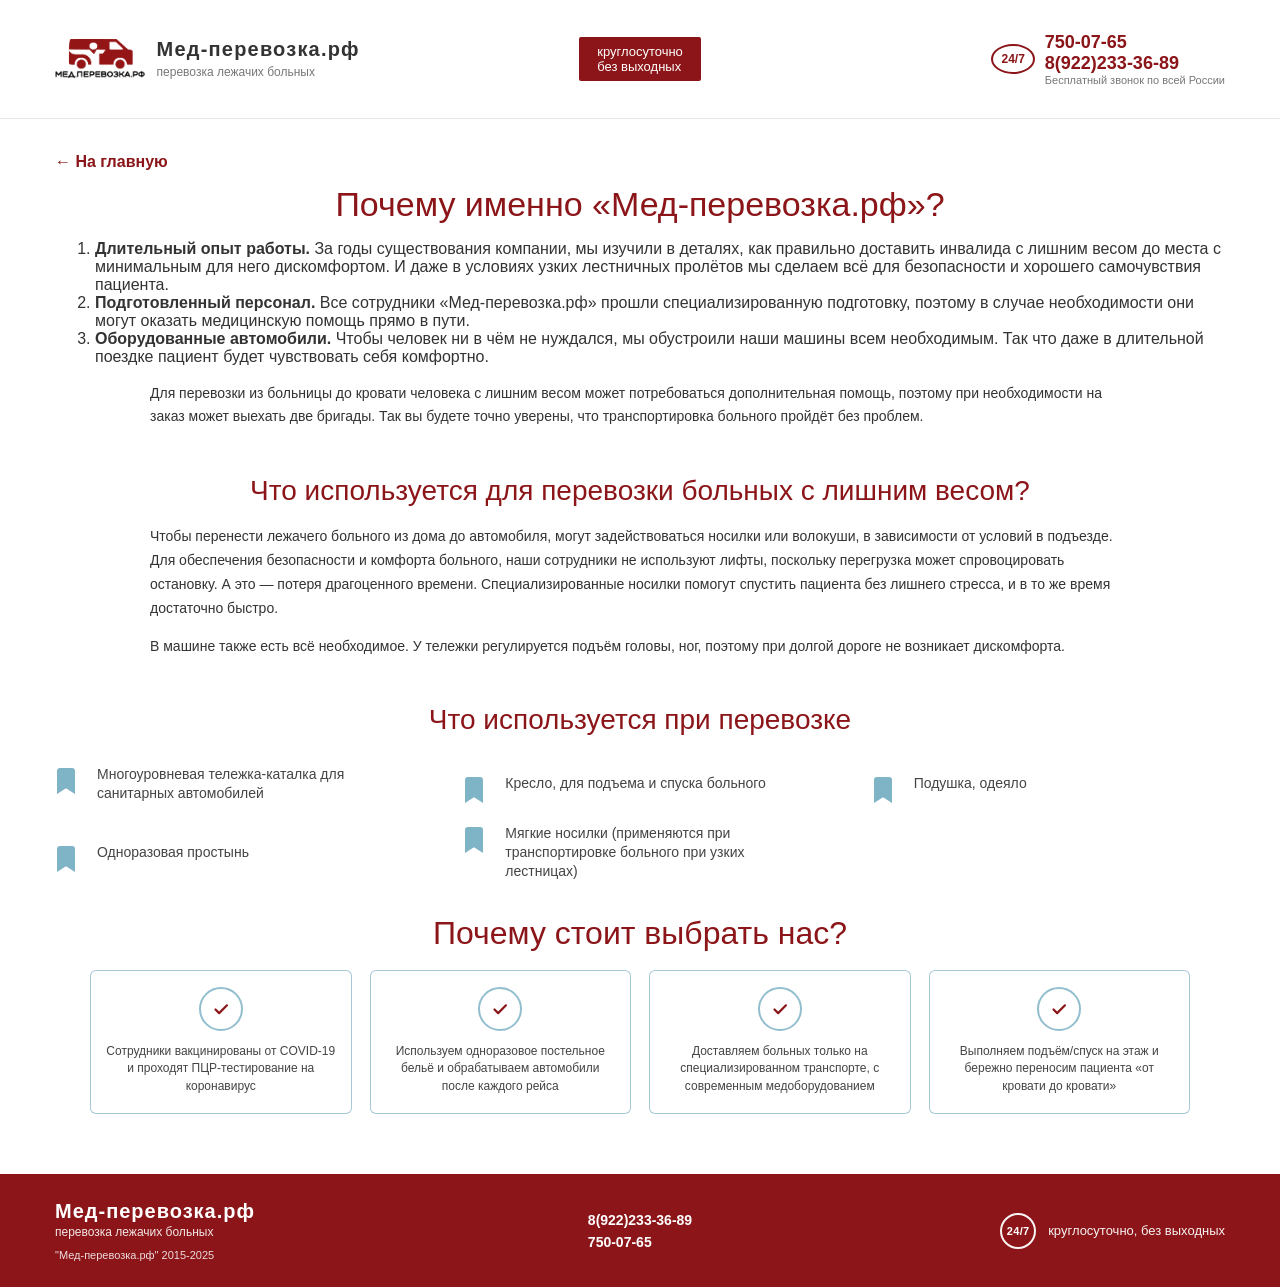
==== commit a5e4c831: "Add files via upload" ====
--- a/bolshoy-ves.html
+++ b/bolshoy-ves.html
@@ -97,25 +97,16 @@
         <section class="spine-section">
           <h3 class="service-page__subtitle service-page__subtitle--small">Что используется при перевозке</h3>
 
-          <div class="spine-equipment">
-            <ul>
-              <li>Многоуровневая тележка-каталка для санитарных автомобилей</li>
-              <li>Вакуумный матрас</li>
-            </ul>
-            <ul>
-              <li>Инвалидное кресло, для подъёма и спуска больного</li>
-              <li>Матрас-носилки</li>
-            </ul>
-            <ul>
-              <li>Подушка, одеяло</li>
-              <li>Одноразовая простынь</li>
-            </ul>
-            <ul class="spine-equipment__wide">
-              <li>
-                Мягкие носилки (применяются при транспортировке больного при узких лестницах)
-              </li>
-            </ul>
-          </div>
+          
+      <ul class="equipment__list">
+        <li class="equipment__item">Многоуровневая тележка-каталка для санитарных автомобилей</li>
+        <li class="equipment__item">Кресло, для подъема и спуска больного</li>
+        <li class="equipment__item">Подушка, одеяло</li>
+        <li class="equipment__item">Одноразовая простынь</li>
+        <li class="equipment__item equipment__item--center">
+          Мягкие носилки (применяются при транспортировке больного при узких лестницах)
+        </li>
+      </ul>
         </section>
       </section>
 
--- a/css/style.css
+++ b/css/style.css
@@ -12,11 +12,44 @@
   *::after {
     box-sizing: border-box;
   }
-  
+
+  html {
+    overflow-x: hidden;
+  }
+
   body {
     margin: 0;
     font-family: var(--font-main);
     color: var(--text-dark);
+    font-size: 16px;
+    overflow-x: hidden;
+  }
+
+  img {
+    max-width: 100%;
+    height: auto;
+    display: block;
+  }
+
+  /* Картинки в слайдере — не сжимать, заполнять фон */
+  .hero-slide__bg {
+    max-width: none;
+    width: 100%;
+    height: 100%;
+    object-fit: cover;
+  }
+
+  /* Ссылки без синего: цвет как у текста/бургунди */
+  a,
+  a:visited,
+  [href] {
+    color: inherit;
+    text-decoration: none;
+  }
+
+  a:hover,
+  [href]:hover {
+    text-decoration: underline;
   }
 
   .hero-slider {
@@ -141,7 +174,7 @@
   }
 
   .hero-slide__hint {
-    color: #6aaec0;
+    color: var(--burgundy);
     font-size: 14px;
   }
 
@@ -198,7 +231,7 @@
     background: transparent;
   }
 
-  @media (max-width: 900px) {
+  @media (max-width: 700px) {
     .hero-slide__panel {
       max-width: 520px;
       padding: 20px 18px;
@@ -214,20 +247,362 @@
     }
   }
 
+  /* Телефон: как на эталоне — один столбец, герой на всю ширину, без горизонтальной прокрутки */
   @media (max-width: 600px) {
+    .hero-slider__inner,
+    .how-we-work__inner,
+    .equipment__inner,
+    .popular-services__inner,
+    .faq__inner,
+    .site-footer__inner {
+      max-width: 100%;
+      box-sizing: border-box;
+    }
+
+    .hero-slider__inner {
+      padding: 12px 12px 0;
+      overflow-x: hidden;
+    }
+
+    .hero-slider__slides {
+      height: 240px;
+      border-radius: 4px;
+    }
+
+    .hero-slide__panel,
+    .hero-slide__panel--center {
+      max-width: none;
+      width: 100%;
+      padding: 16px 14px;
+      background: linear-gradient(90deg, rgba(255, 255, 255, 0.94) 0%, rgba(255, 255, 255, 0.88) 60%, rgba(255, 255, 255, 0.5) 100%);
+      box-sizing: border-box;
+    }
+
+    .hero-slide__title {
+      font-size: 22px;
+      line-height: 1.25;
+    }
+
+    .hero-slide__list {
+      font-size: 15px;
+    }
+
+    .hero-slider__nav--prev {
+      left: 6px;
+      width: 38px;
+      height: 38px;
+      background-size: 18px 18px;
+    }
+
+    .hero-slider__nav--next {
+      right: 6px;
+      width: 38px;
+      height: 38px;
+      background-size: 18px 18px;
+    }
+
+    /* Шапка на всю ширину, без зазора справа */
+    .top-bar__inner {
+      width: 100%;
+      max-width: 100%;
+      padding: 10px 12px;
+      gap: 10px;
+      box-sizing: border-box;
+    }
+
+    .logo-block__img {
+      width: 64px;
+      height: 64px;
+    }
+
+    .logo-block__title {
+      font-size: 18px;
+    }
+
+    .logo-block__subtitle {
+      font-size: 11px;
+    }
+
+    .badge {
+      padding: 6px 14px;
+      font-size: 12px;
+    }
+
+    .hotline__phone {
+      font-size: 16px;
+    }
+
+    .hotline__note {
+      font-size: 11px;
+    }
+
+    /* Как мы работаем — один столбец, полная ширина */
+    .how-we-work {
+      padding: 24px 0 32px;
+    }
+
+    .how-we-work__inner {
+      padding: 0 12px;
+    }
+
+    .how-we-work__title {
+      font-size: 26px;
+      margin-bottom: 18px;
+    }
+
+    .how-we-work__grid {
+      grid-template-columns: 1fr;
+      row-gap: 18px;
+    }
+
+    .how-step {
+      font-size: 15px;
+    }
+
+    .how-step__p {
+      font-size: 18px;
+    }
+
+    .how-step__p_info {
+      font-size: 15px;
+    }
+
+    /* О нас: картинка сверху, текст на всю ширину */
+    .about-block {
+      padding: 24px 0;
+    }
+
+    .about-block__inner {
+      flex-direction: column;
+      padding: 0 12px;
+      gap: 0;
+    }
+
+    .about-block__image {
+      flex: none;
+      width: 100%;
+    }
+
+    .about-block__image img {
+      border-radius: 4px 4px 0 0;
+    }
+
+    .about-block__text {
+      padding: 18px 0 0;
+      font-size: 16px;
+    }
+
+    /* Оборудование — один столбец */
+    .equipment {
+      padding: 32px 0 40px;
+    }
+
+    .equipment__inner {
+      padding: 0 12px;
+    }
+
+    .equipment__title {
+      font-size: 26px;
+    }
+
+    .equipment__lead {
+      font-size: 15px;
+      text-align: left;
+    }
+
+    .equipment__list {
+      grid-template-columns: 1fr;
+      row-gap: 14px;
+      margin-top: 20px;
+    }
+
+    .equipment__item {
+      font-size: 15px;
+    }
+
+    /* Популярные услуги */
+    .popular-services__inner {
+      padding: 0 12px;
+    }
+
+    .popular-services__title {
+      font-size: 26px;
+    }
+
+    .popular-services__lead {
+      font-size: 15px;
+      text-align: left;
+    }
+
+    .popular-services__grid {
+      grid-template-columns: repeat(2, 1fr);
+      gap: 12px;
+      margin-top: 20px;
+    }
+
+    .service-card__text {
+      font-size: 14px;
+    }
+
+    /* FAQ */
+    .faq__inner {
+      padding: 0 12px;
+    }
+
+    .faq__title {
+      font-size: 26px;
+    }
+
+    .faq-item__q {
+      font-size: 15px;
+    }
+
+    .faq-item__a {
+      font-size: 15px;
+    }
+
+    /* Подвал */
+    .site-footer__inner {
+      padding: 0 12px;
+      grid-template-columns: 1fr;
+      justify-items: start;
+      gap: 16px;
+    }
+
+    .site-footer__phones {
+      justify-self: start;
+    }
+
+    .site-footer__right {
+      justify-self: start;
+    }
+  }
+
+  @media (max-width: 400px) {
+    body {
+      font-size: 18px;
+    }
+
     .hero-slider__slides {
       height: 260px;
     }
 
     .hero-slide__title {
-      font-size: 22px;
+      font-size: 24px;
     }
 
     .hero-slide__big {
-      font-size: 22px;
-    }
-  }
-  
+      font-size: 24px;
+    }
+  }
+
+  /* Как мы работаем */
+  .how-we-work {
+    background: #ffffff;
+    padding: 40px 0 50px;
+  }
+
+  .how-we-work__inner {
+    max-width: 1200px;
+    margin: 0 auto;
+    padding: 0 15px;
+  }
+
+  .how-we-work__title {
+    margin: 0;
+    text-align: left;
+    font-size: 34px;
+    line-height: 1.15;
+    color: var(--burgundy);
+    font-weight: 400;
+    margin-bottom: 26px;
+  }
+
+  .how-we-work__grid {
+    display: grid;
+    grid-template-columns: repeat(4, minmax(180px, 1fr));
+    column-gap: 40px;
+  }
+
+  .how-step {
+    display: flex;
+    align-items: flex-start;
+    gap: 14px;
+    font-size: 14px;
+    line-height: 1.5;
+    color: #444444;
+    min-width: 0;
+  }
+
+  .how-step__num {
+    width: 40px;
+    height: 40px;
+    border-radius: 999px;
+    border: 2px solid var(--burgundy);
+    display: flex;
+    align-items: center;
+    justify-content: center;
+    font-weight: 600;
+    font-size: 18px;
+    color: var(--burgundy);
+    flex-shrink: 0;
+    margin-top: 4px;
+  }
+
+  .how-step__content p {
+    margin: 0;
+  }
+
+  .how-step__p {
+    font-size: 20px;
+    color:var(--burgundy);
+    font-weight: bold;
+    padding-bottom: 10px;
+  }
+
+  .how-step__p_info {
+    font-size: 15px;
+  }
+
+  .how-step__button {
+    display: inline-block;
+    margin-top: 10px;
+    padding: 10px 18px;
+    background: var(--burgundy);
+    color: #ffffff;
+    text-decoration: none;
+    font-weight: 600;
+    font-size: 14px;
+    border-radius: 3px;
+  }
+
+  .how-step__button:hover {
+    background: #a51b1f;
+  }
+
+  @media (max-width: 700px) {
+    .how-we-work__grid {
+      grid-template-columns: 1fr;
+      row-gap: 22px;
+    }
+  }
+
+  @media (max-width: 400px) {
+    .how-we-work {
+      padding: 28px 0 36px;
+    }
+
+    .how-we-work__title {
+      font-size: 30px;
+      margin-bottom: 22px;
+    }
+
+    .how-we-work__grid {
+      grid-template-columns: 1fr;
+      row-gap: 20px;
+    }
+  }
+
   /* Шапка */
   .top-bar {
     background: #ffffff;
@@ -236,8 +611,9 @@
     position: sticky;
     top: 0;
     z-index: 1000;
-  }
-  
+    width: 100%;
+  }
+
   .top-bar__inner {
     max-width: 1200px;
     margin: 0 auto;
@@ -246,6 +622,8 @@
     grid-template-columns: 1fr auto 1fr;
     align-items: center;
     gap: 18px;
+    width: 100%;
+    box-sizing: border-box;
   }
   
   /* Левая часть */
@@ -409,7 +787,7 @@
   }
   
   /* Адаптивность */
-  @media (max-width: 900px) {
+  @media (max-width: 700px) {
     .top-bar__inner {
       grid-template-columns: 1fr;
       justify-items: start;
@@ -426,7 +804,7 @@
     }
   }
   
-  @media (max-width: 600px) {
+  @media (max-width: 400px) {
     .top-bar__inner {
       padding: 12px 15px;
     }
@@ -519,7 +897,7 @@
   }
   
   /* Адаптив для узких экранов */
-  @media (max-width: 700px) {
+  @media (max-width: 500px) {
     .footer-inner {
       flex-direction: column;
       align-items: flex-start;
@@ -574,16 +952,6 @@
     margin-bottom: 0;
   }
   
-  @media (max-width: 800px) {
-    .about-block__inner {
-      flex-direction: column;
-    }
-  
-    .about-block__image {
-      flex: 0 0 auto;
-    }
-  }
-
   .equipment {
     background: #ffffff;
     padding: 55px 0 65px;
@@ -621,7 +989,7 @@
     grid-template-columns: repeat(3, minmax(220px, 1fr));
     column-gap: 55px;
     row-gap: 22px;
-    align-items: start;
+    align-items:center;
   }
 
   .equipment__item {
@@ -630,7 +998,9 @@
     font-size: 14px;
     line-height: 1.35;
     color: #444444;
-  }
+    min-width: 0;
+  }
+
 
   .equipment__item::before {
     content: "";
@@ -648,10 +1018,10 @@
     grid-column: 2;
   }
 
-  @media (max-width: 900px) {
+  @media (max-width: 700px) {
     .equipment__list {
-      grid-template-columns: repeat(2, minmax(220px, 1fr));
-      column-gap: 40px;
+      grid-template-columns: 1fr;
+      row-gap: 14px;
     }
 
     .equipment__item--center {
@@ -659,13 +1029,13 @@
     }
   }
 
-  @media (max-width: 600px) {
+  @media (max-width: 400px) {
     .equipment {
       padding: 40px 0 45px;
     }
 
     .equipment__title {
-      font-size: 28px;
+      font-size: 30px;
     }
 
     .equipment__list {
@@ -718,6 +1088,7 @@
     justify-items: center;
     gap: 10px;
     padding: 6px 6px 10px;
+    min-width: 0;
   }
 
   .service-card__icon {
@@ -803,24 +1174,24 @@
     color: #666666;
   }
 
-  @media (max-width: 1100px) {
+  @media (max-width: 900px) {
     .popular-services__grid {
-      grid-template-columns: repeat(3, minmax(140px, 1fr));
-    }
-  }
-
-  @media (max-width: 600px) {
+      grid-template-columns: repeat(2, minmax(0, 1fr));
+    }
+  }
+
+  @media (max-width: 400px) {
     .popular-services {
       padding: 40px 0 10px;
     }
 
     .popular-services__title,
     .prices__title {
-      font-size: 28px;
+      font-size: 30px;
     }
 
     .popular-services__grid {
-      grid-template-columns: repeat(2, minmax(140px, 1fr));
+      grid-template-columns: repeat(2, minmax(0, 1fr));
     }
   }
 
@@ -902,18 +1273,19 @@
     margin: 0;
   }
 
-  @media (max-width: 600px) {
+  @media (max-width: 400px) {
     .faq__title {
-      font-size: 28px;
+      font-size: 30px;
     }
 
     .faq-item__q {
       padding: 16px 46px 16px 16px;
-      font-size: 14px;
+      font-size: 15px;
     }
 
     .faq-item__a {
       padding: 14px 16px;
+      font-size: 15px;
     }
   }
 
@@ -969,12 +1341,14 @@
     font-weight: 600;
   }
 
-  .site-footer__phones a {
+  .site-footer__phones a,
+  .site-footer__phones b[href] {
     color: #ffffff;
     text-decoration: none;
   }
 
-  .site-footer__phones a:hover {
+  .site-footer__phones a:hover,
+  .site-footer__phones b[href]:hover {
     text-decoration: underline;
   }
 
@@ -1003,7 +1377,7 @@
     white-space: nowrap;
   }
 
-  @media (max-width: 800px) {
+  @media (max-width: 600px) {
     .site-footer__inner {
       grid-template-columns: 1fr;
       justify-items: start;
@@ -1090,17 +1464,21 @@
     font-weight: 800;
   }
 
-  @media (max-width: 600px) {
+  @media (max-width: 400px) {
     .article-page {
       padding: 28px 0 46px;
     }
 
     .article-page__title {
-      font-size: 28px;
+      font-size: 30px;
+    }
+
+    .article-page__content {
+      font-size: 15px;
     }
 
     .article-page__content h2 {
-      font-size: 22px;
+      font-size: 24px;
     }
   }
 
@@ -1263,7 +1641,7 @@
   }
 
   .spine-section {
-    margin-top: 24px;
+    margin: 0 auto;
   }
 
   .spine-list {
@@ -1340,7 +1718,7 @@
     color: #444444;
   }
 
-  @media (max-width: 900px) {
+  @media (max-width: 500px) {
     .included-grid {
       grid-template-columns: 1fr;
       gap: 22px;
@@ -1360,7 +1738,7 @@
     }
   }
 
-  @media (max-width: 600px) {
+  @media (max-width: 400px) {
     .service-page {
       padding: 28px 0 46px;
     }
@@ -1499,7 +1877,7 @@
     color: #444444;
   }
 
-  @media (max-width: 900px) {
+  @media (max-width: 700px) {
     .medtaxi-features {
       grid-template-columns: repeat(2, minmax(220px, 1fr));
       justify-items: stretch;
@@ -1510,13 +1888,13 @@
     }
   }
 
-  @media (max-width: 600px) {
+  @media (max-width: 400px) {
     .medtaxi-page {
       padding-bottom: 46px;
     }
 
     .medtaxi-title {
-      font-size: 26px;
+      font-size: 28px;
       text-align: left;
     }
 
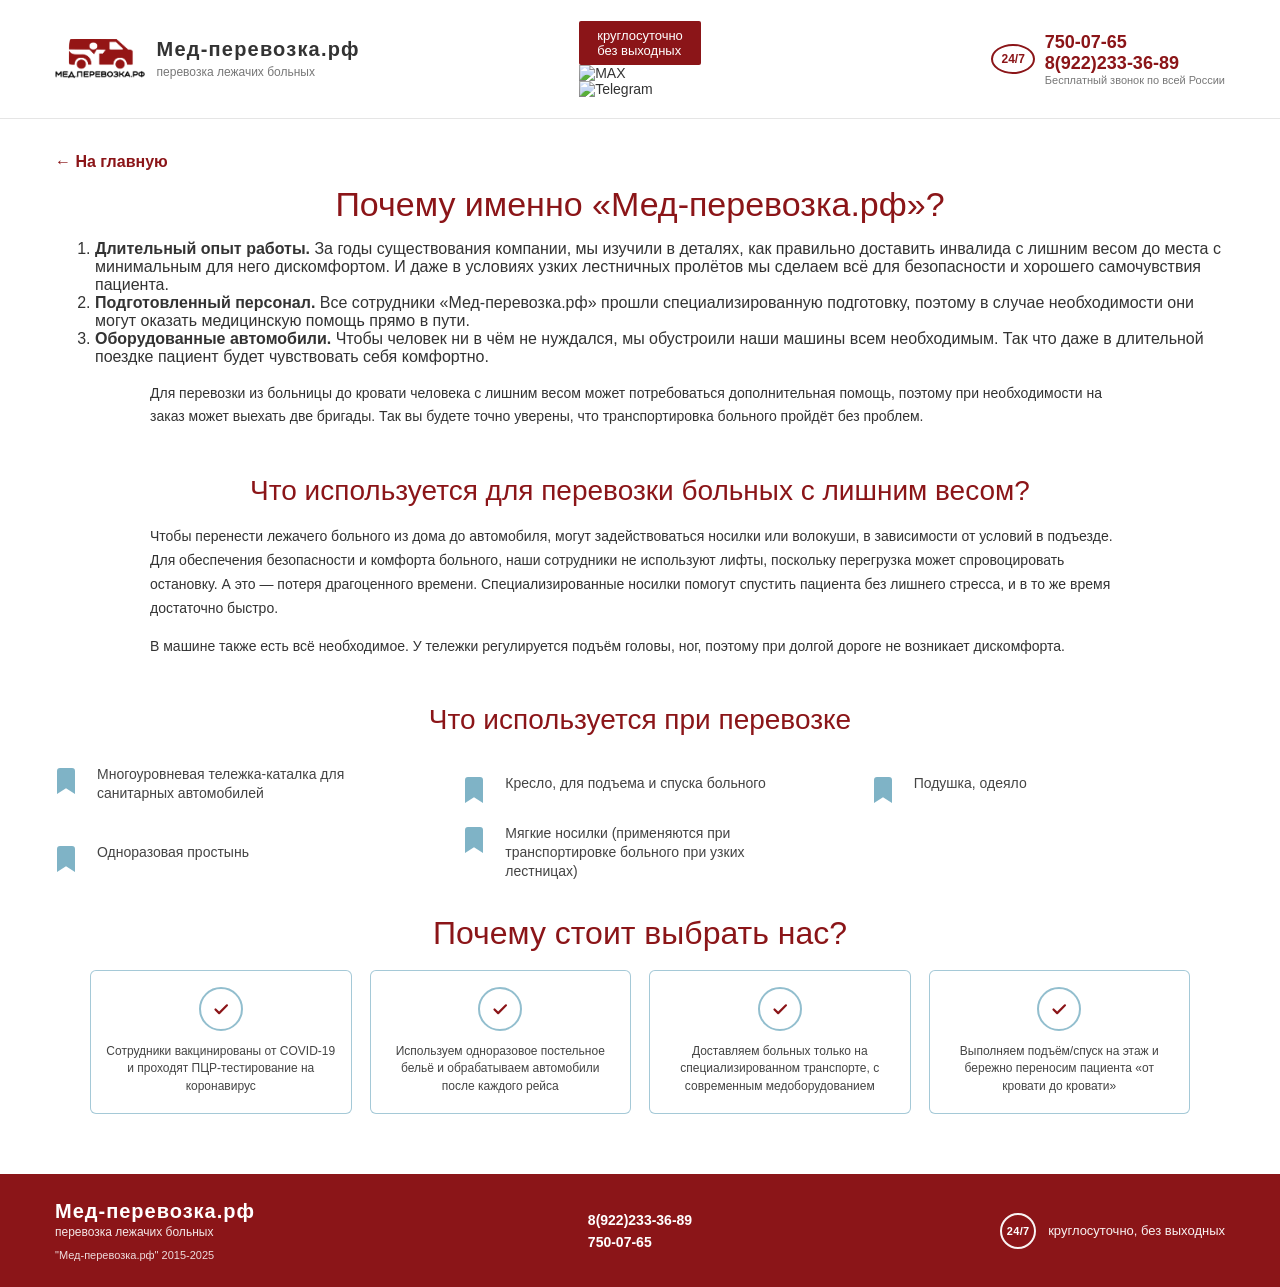
==== commit 84dfacb6: "Add files via upload" ====
--- a/bolshoy-ves.html
+++ b/bolshoy-ves.html
@@ -24,9 +24,17 @@
         </a>
       </div>
 
-      <!-- Центр: плашка "круглосуточно" -->
+      <!-- Центр: плашка "круглосуточно" + иконки мессенджеров -->
       <div class="top-bar__center">
         <div class="badge">круглосуточно <br> без выходных</div>
+        <div class="top-bar__messengers">
+          <a class="top-bar__messenger top-bar__messenger--max" href="https://max.ru/u/f9LHodD0cOLeGdEijCR9MBfabRAutT5cz_nNpb2pCn_WxwIgw5Br5wUyP3g" target="_blank" rel="noopener noreferrer" aria-label="Написать в MAX">
+            <img class="max-logo" src="img/max-logo.svg" alt="MAX" />
+          </a>
+          <a class="top-bar__messenger top-bar__messenger--telegram" href="https://t.me/medperevozkarf" target="_blank" rel="noopener noreferrer" aria-label="Написать в Telegram">
+            <img class="telegram-logo" src="img/telegram-logo.svg" alt="Telegram" />
+          </a>
+        </div>
       </div>
 
       <!-- Правая часть: 24/7 + 8 800 -->
--- a/css/style.css
+++ b/css/style.css
@@ -394,7 +394,7 @@
 
     /* Оборудование — один столбец */
     .equipment {
-      padding: 32px 0 40px;
+      padding-top: 32px;
     }
 
     .equipment__inner {
@@ -1556,10 +1556,19 @@
     justify-items: center;
   }
 
+  @media (max-width: 700px) {
+    .included-grid {
+      grid-template-columns: 1fr;
+      gap: 22px;
+      max-width: 100%;
+    }
+  }
+
   .included-card {
     margin: 0;
     text-align: center;
     color: var(--text-dark);
+    min-width: 0;
   }
 
   .included-card__img {
@@ -1604,8 +1613,29 @@
     align-items: stretch;
   }
 
+  @media (max-width: 900px) {
+    .benefits-grid {
+      grid-template-columns: repeat(2, minmax(0, 1fr));
+      max-width: 100%;
+    }
+  }
+
+  @media (max-width: 700px) {
+    .benefits-grid {
+      grid-template-columns: 1fr;
+      gap: 14px;
+      max-width: 100%;
+    }
+
+    .spine-equipment {
+      grid-template-columns: 1fr;
+      max-width: 100%;
+    }
+  }
+
   .benefit-card {
     border: 1px solid rgba(127, 179, 198, 0.7);
+    min-width: 0;
     border-radius: 6px;
     padding: 16px 14px 18px;
     text-align: center;
@@ -1719,22 +1749,45 @@
   }
 
   @media (max-width: 500px) {
-    .included-grid {
-      grid-template-columns: 1fr;
-      gap: 22px;
-    }
-
     .service-page__subtitle {
       font-size: 28px;
     }
 
-    .benefits-grid {
-      grid-template-columns: repeat(2, minmax(220px, 1fr));
-      justify-items: stretch;
-    }
-
     .spine-equipment {
-      grid-template-columns: repeat(2, minmax(220px, 1fr));
+      grid-template-columns: 1fr;
+    }
+  }
+
+  @media (max-width: 600px) {
+    .service-page__inner {
+      padding-left: 12px;
+      padding-right: 12px;
+      max-width: 100%;
+      box-sizing: border-box;
+    }
+
+    .service-page__title {
+      font-size: 26px;
+    }
+
+    .service-page__subtitle {
+      font-size: 24px;
+    }
+
+    .service-page__subtitle--small {
+      font-size: 22px;
+    }
+
+    .included-card__caption {
+      font-size: 14px;
+    }
+
+    .included-note {
+      font-size: 15px;
+    }
+
+    .benefit-card__text {
+      font-size: 14px;
     }
   }
 
@@ -1744,27 +1797,23 @@
     }
 
     .service-page__title {
-      font-size: 26px;
-      text-align: left;
-    }
-
-    .service-page__subtitle {
       font-size: 24px;
       text-align: left;
     }
 
+    .service-page__subtitle {
+      font-size: 22px;
+      text-align: left;
+    }
+
     .service-page__subtitle--small {
-      font-size: 22px;
+      font-size: 20px;
       margin-top: 34px;
     }
 
-    .benefits-grid {
-      grid-template-columns: 1fr;
-    }
-
     .included-card__img {
-      width: 150px;
-      height: 150px;
+      width: 140px;
+      height: 140px;
     }
 
     .spine-equipment {
@@ -1879,41 +1928,56 @@
 
   @media (max-width: 700px) {
     .medtaxi-features {
-      grid-template-columns: repeat(2, minmax(220px, 1fr));
-      justify-items: stretch;
+      grid-template-columns: 1fr;
+      gap: 16px;
+      max-width: 100%;
+      justify-items: start;
     }
 
     .medtaxi-feature {
-      max-width: none;
-    }
-  }
-
-  @media (max-width: 400px) {
-    .medtaxi-page {
-      padding-bottom: 46px;
-    }
-
-    .medtaxi-title {
-      font-size: 28px;
-      text-align: left;
-    }
-
-    .medtaxi-features {
-      grid-template-columns: 1fr;
-      justify-items: start;
-    }
-
-    .medtaxi-feature {
-      text-align: left;
+      max-width: 100%;
+      min-width: 0;
       display: grid;
       grid-template-columns: 54px 1fr;
       gap: 12px;
       align-items: start;
-      max-width: 100%;
+      text-align: left;
     }
 
     .medtaxi-feature__icon {
       margin: 0;
+    }
+
+    .medtaxi-feature__text {
+      font-size: 14px;
+    }
+  }
+
+  @media (max-width: 600px) {
+    .medtaxi-page__inner {
+      padding-left: 12px;
+      padding-right: 12px;
+      max-width: 100%;
+      box-sizing: border-box;
+    }
+
+    .medtaxi-title {
+      font-size: 26px;
+    }
+  }
+
+  @media (max-width: 400px) {
+    .medtaxi-page {
+      padding-bottom: 46px;
+    }
+
+    .medtaxi-title {
+      font-size: 24px;
+      text-align: left;
+    }
+
+    .medtaxi-feature__text {
+      font-size: 14px;
     }
   }
 
